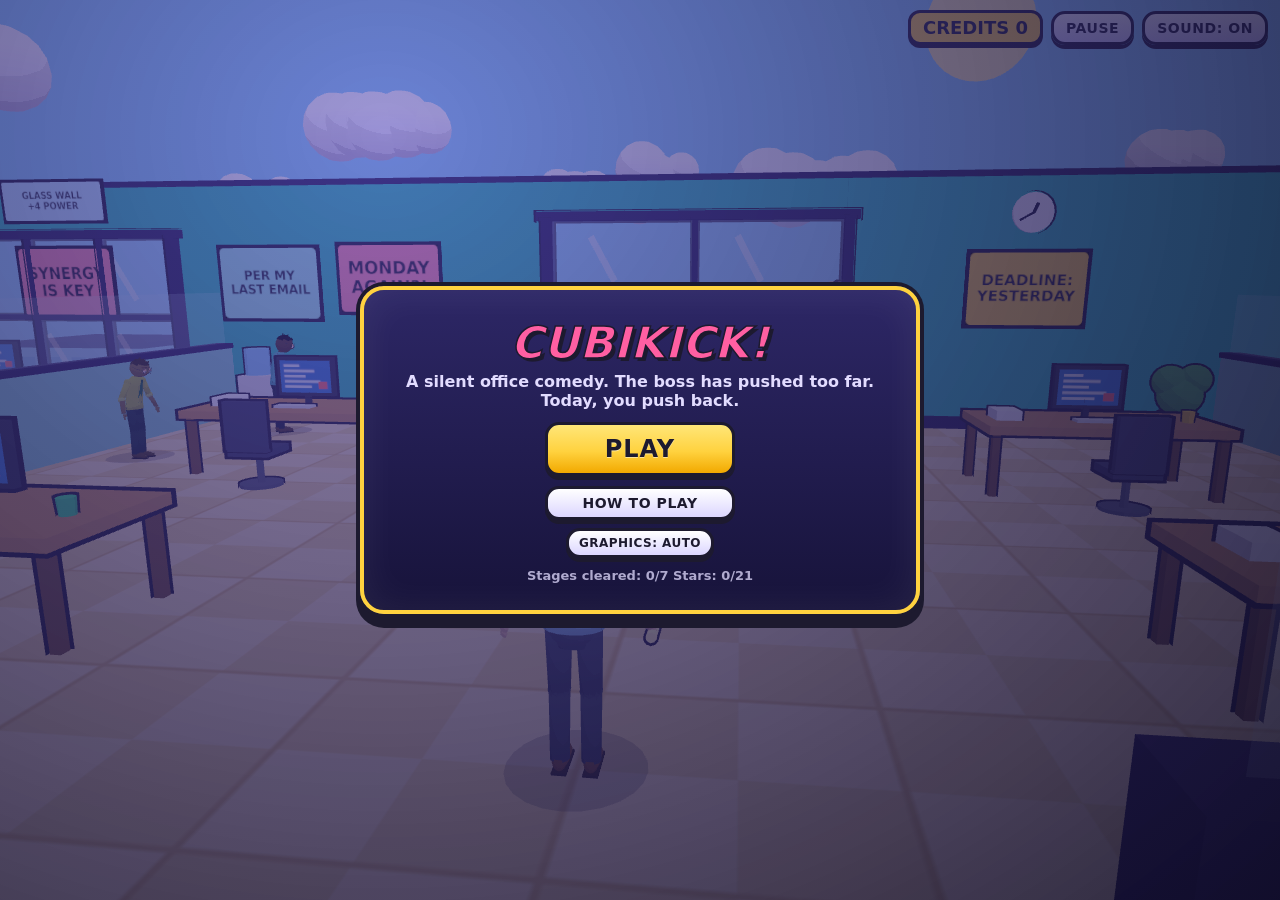
==== docs/update-test/index.html @ fe6d7f54 "Add update-test build (CubiKick Crew Rescue test) Co-Authored-By: Claude Sonnet 5.5 <noreply@anthrop" ====
<!doctype html>
<html lang="en">
  <head>
    <meta charset="UTF-8" />
    <meta
      name="viewport"
      content="width=device-width, initial-scale=1, maximum-scale=1, user-scalable=no, viewport-fit=cover"
    />
    <meta name="theme-color" content="#1d1a2f" />
    <meta name="mobile-web-app-capable" content="yes" />
    <meta name="apple-mobile-web-app-capable" content="yes" />
    <meta name="description" content="Cubikick! A silent cartoon office comedy: send the boss flying." />
    <title>Cubikick!</title>
    <link rel="icon" href="data:," />
    <!-- CrazyGames SDK v3. "defer" runs it before the game's own script (also deferred, and later in the page) without
         blocking the first paint. Harmless anywhere else: the game checks for it and carries on without it. -->
    <script defer src="https://sdk.crazygames.com/crazygames-sdk-v3.js"></script>
    <style>html,body{background:#1d1a2f;height:100%;margin:0}#boot{z-index:50;color:#fffaf0;background:radial-gradient(circle at 50% 35%,#3a2f6e 0%,#1d1a2f 70%);flex-direction:column;justify-content:center;align-items:center;gap:14px;font-family:Trebuchet MS,Segoe UI,system-ui,sans-serif;transition:opacity .5s;display:flex;position:fixed;inset:0}#boot.done{opacity:0;pointer-events:none}.boot-logo{letter-spacing:.02em;color:#ff5fa2;-webkit-text-stroke:2px #1d1a2f;text-shadow:4px 4px #0e0c1a;font-size:clamp(32px,9vw,72px);font-weight:900}.boot-mug{background:#fffaf0;border:4px solid #0e0c1a;border-radius:6px 6px 20px 20px;width:54px;height:46px;animation:.7s ease-in-out infinite alternate boot-bob;position:relative}.boot-mug:after{content:"";border:4px solid #0e0c1a;border-left:0;border-radius:0 12px 12px 0;width:14px;height:18px;position:absolute;top:6px;right:-20px}.boot-mug:before{content:"";opacity:.8;background:#fffaf0;border-radius:8px;width:8px;height:14px;animation:1.2s ease-in infinite boot-steam;position:absolute;top:-22px;left:14px}@keyframes boot-bob{to{transform:translateY(-8px)rotate(-4deg)}}@keyframes boot-steam{0%{opacity:.9;transform:translateY(6px)}to{opacity:0;transform:translateY(-12px)}}.boot-bar{background:#0e0c1a;border:4px solid #fffaf0;border-radius:999px;width:min(340px,72vw);height:20px;overflow:hidden}.boot-fill{background:#ffd23f;width:4%;height:100%;transition:width .25s}.boot-pct{opacity:.9;font-size:14px;font-weight:800}.boot-tip{text-align:center;opacity:.85;max-width:min(420px,82vw);min-height:2.6em;font-size:15px;font-weight:700}</style>
    <script type="module" crossorigin src="./assets/index-Bj3a_7X_.js"></script>
    <link rel="stylesheet" crossorigin href="./assets/index-D2kPZKJe.css">
  </head>
  <body>
    <div id="boot">
      <div class="boot-logo">CUBIKICK!</div>
      <div class="boot-mug"></div>
      <div class="boot-bar"><div class="boot-fill"></div></div>
      <div class="boot-pct">Loading... 0%</div>
      <div class="boot-tip"></div>
    </div>
    <div id="app"></div>
    <script>
      (function () {
        var boot = document.getElementById('boot');
        var fill = boot.querySelector('.boot-fill');
        var pct = boot.querySelector('.boot-pct');
        var tip = boot.querySelector('.boot-tip');
        var tips = [
          'Tip: Jump over the red circle to dodge the Deadline Stamp.',
          'Tip: Slap in mid-air for a bonus.',
          'Tip: Coffee mugs restore your Morale.',
          'Tip: The paper planes fly low. Jump!',
          'Tip: Hit the dizzy boss before he recovers!',
          'Tip: Interrupt the boss mid-attack with a good slap.',
        ];
        var i = Math.floor(Math.random() * tips.length);
        tip.textContent = tips[i];
        var timer = setInterval(function () {
          i = (i + 1) % tips.length;
          tip.textContent = tips[i];
        }, 2600);
        var shown = 0;
        window.__boot = {
          progress: function (p) {
            shown = Math.max(shown, Math.min(1, p));
            var v = Math.round(4 + shown * 96);
            fill.style.width = v + '%';
            pct.textContent = 'Loading... ' + v + '%';
          },
          finish: function () {
            clearInterval(timer);
            fill.style.width = '100%';
            pct.textContent = 'Ready!';
            boot.classList.add('done');
            setTimeout(function () {
              if (boot.parentNode) boot.parentNode.removeChild(boot);
            }, 700);
          },
        };
      })();
    </script>
  </body>
</html>
---- docs/update-test/assets/index-D2kPZKJe.css ----
:root{--ink:#1d1a2f;--paper:#fffaf0;--accent:#ffd23f;--pink:#ff5fa2;--blue:#7aa7ff;--gutter-top:max(10px, env(safe-area-inset-top));--gutter-right:max(12px, env(safe-area-inset-right));--gutter-left:max(12px, env(safe-area-inset-left));--gutter-bottom:max(12px, env(safe-area-inset-bottom));color:var(--ink);font-family:Trebuchet MS,Segoe UI,system-ui,sans-serif}*{box-sizing:border-box}html,body{background:var(--ink);touch-action:none;overscroll-behavior:none;-webkit-user-select:none;user-select:none;-webkit-tap-highlight-color:transparent;-webkit-touch-callout:none;height:100%;margin:0;overflow:hidden}#app{position:fixed;inset:0}canvas{width:100%;height:100%;display:block}.hud{pointer-events:none;position:absolute;inset:0}.meters{top:var(--gutter-top);left:var(--gutter-left);flex-direction:column;gap:6px;width:min(280px,36vw);display:flex;position:absolute}.meter-label{letter-spacing:.04em;color:#fff;text-shadow:0 2px 0 var(--ink), 2px 0 0 var(--ink), -2px 0 0 var(--ink), 0 -2px 0 var(--ink);justify-content:space-between;font-size:clamp(10px,1.6vw,14px);font-weight:900;display:flex}.bar{border:3px solid var(--ink);background:#1d1a2f8c;border-radius:999px;height:clamp(10px,2.2vh,16px);overflow:hidden}.fill{border-radius:999px;width:100%;height:100%;transition:width .2s,background-color .2s}.fill.composure,.fill.morale{background:#3ddc84}.meter-morale.low .bar{animation:.5s ease-in-out infinite alternate pulse-low}@keyframes pulse-low{to{box-shadow:0 0 0 3px #ff5a5a}}.mode-row{flex-wrap:wrap;justify-content:center;align-items:center;gap:8px;margin:8px 0 12px;display:flex}.mode-label{letter-spacing:1px;font-size:13px;font-weight:900}.mode{padding:8px 14px;font-size:14px}.mode.selected{background:var(--accent)}.mode:disabled{opacity:.55}.intern-offer{margin:6px 0}.fill.power{background:var(--blue)}.meter-power.ready .fill.power{background:var(--pink);animation:.6s infinite alternate pulse}.top-right{top:var(--gutter-top);right:var(--gutter-right);pointer-events:auto;flex-wrap:wrap;justify-content:flex-end;align-items:center;gap:8px;display:flex;position:absolute}.credits{background:var(--accent);border:3px solid var(--ink);box-shadow:0 3px 0 var(--ink);pointer-events:none;border-radius:12px;padding:4px 12px;font-size:clamp(12px,2vw,18px);font-weight:900}.credits.bump{animation:.3s bump}.btn{font:inherit;color:var(--ink);border:3px solid var(--ink);box-shadow:0 3px 0 var(--ink);cursor:pointer;touch-action:manipulation;background:#fff;border-radius:12px;padding:6px 12px;font-size:clamp(11px,1.5vw,14px);font-weight:900}.btn:active{box-shadow:0 1px 0 var(--ink);transform:translateY(2px)}.btn.big{background:var(--accent);padding:10px 32px;font-size:clamp(16px,3vw,24px)}.prompt,.toast{text-align:center;border:3px solid var(--ink);max-width:min(640px,80vw);box-shadow:0 3px 0 var(--ink);border-radius:14px;padding:6px 14px;font-size:clamp(12px,2vw,17px);font-weight:800;position:absolute;left:50%;transform:translate(-50%)}.prompt{bottom:var(--gutter-bottom);background:#fffaf0f0}.toast{bottom:calc(var(--gutter-bottom) + clamp(48px, 12vh, 64px));background:var(--ink);color:#fff}body.touch-mode .prompt,body.touch-mode .toast{max-width:min(400px,42vw);padding:5px 10px;font-size:clamp(11px,1.8vw,15px)}.prompt:empty,.toast:empty{display:none}.overlay{pointer-events:auto;background:#1d1a2f80;justify-content:center;align-items:center;padding:16px;display:flex;position:absolute;inset:0}.overlay.hidden{display:none}.card{text-align:center;background:var(--paper);border:4px solid var(--ink);width:100%;max-width:560px;max-height:100%;box-shadow:0 6px 0 var(--ink);border-radius:22px;padding:clamp(12px,3vh,28px) clamp(16px,4vw,40px);overflow:auto}.card h1{letter-spacing:.02em;color:var(--pink);-webkit-text-stroke:1.5px var(--ink);text-shadow:3px 3px 0 var(--ink);margin:0;font-size:clamp(28px,6vw,56px)}.tagline{margin:4px 0 12px;font-size:clamp(12px,2vw,16px);font-weight:700}.goal{margin:0 0 14px;font-size:clamp(12px,1.8vw,15px)}.controls{text-align:left;grid-template-columns:auto 1fr;align-items:center;gap:6px 12px;max-width:400px;margin:0 auto 12px;font-size:clamp(12px,1.8vw,15px);display:grid}kbd{font:inherit;border:2px solid var(--ink);box-shadow:0 2px 0 var(--ink);background:#fff;border-radius:6px;padding:1px 6px;font-size:.85em;font-weight:900;display:inline-block}.touch-only,body.touch-mode .desktop-only{display:none}body.touch-mode .touch-only{display:grid}.stats{grid-template-columns:repeat(2,1fr);gap:8px;margin:10px 0;display:grid}.stat{border:3px solid var(--ink);background:#fff;border-radius:12px;padding:6px;font-size:clamp(11px,1.6vw,14px)}.stat b{font-size:clamp(18px,3.4vw,28px);display:block}.roll{color:#4a4560;margin:6px 0 14px;font-size:clamp(11px,1.6vw,13px);line-height:1.5}.roll h2{letter-spacing:.14em;color:var(--ink);margin:0 0 4px;font-size:14px}.touch{pointer-events:none;display:none;position:absolute;inset:0}body.touch-mode .touch{display:block}.joy-zone{pointer-events:auto;touch-action:none;width:45%;height:70%;position:absolute;bottom:0;left:0}.joy-base{left:calc(var(--gutter-left) + 80px);background:#fff3;border:3px solid #1d1a2f80;border-radius:50%;width:120px;height:120px;margin:-60px 0 0 -60px;position:absolute;top:62%}.joy-base.active{background:#ffffff52}.joy-knob{border:3px solid var(--ink);width:56px;height:56px;box-shadow:0 3px 0 var(--ink);background:#fff;border-radius:50%;margin:-28px 0 0 -28px;position:absolute;top:50%;left:50%}.touch-buttons{right:var(--gutter-right);bottom:var(--gutter-bottom);pointer-events:auto;align-items:flex-end;gap:14px;display:flex;position:absolute}.tbtn{border:4px solid var(--ink);background:var(--accent);width:96px;height:96px;color:var(--ink);font:inherit;box-shadow:0 5px 0 var(--ink);touch-action:none;border-radius:50%;font-size:18px;font-weight:900}.tbtn-jump{background:#7fe9c8}.tbtn-super{background:#b8c7e8;width:78px;height:78px;margin-bottom:50px;font-size:14px}.tbtn-super.ready{background:var(--pink);color:#fff;animation:.6s infinite alternate pulse}.tbtn.pressed{box-shadow:0 2px 0 var(--ink);transform:translateY(3px)scale(.96)}@media (max-height:420px){.tbtn{width:78px;height:78px;font-size:16px}.tbtn-super{width:64px;height:64px;margin-bottom:40px;font-size:12px}.joy-base{width:100px;height:100px;margin:-50px 0 0 -50px}}.rotate{z-index:50;text-align:center;color:#fff;background:var(--ink);flex-direction:column;justify-content:center;align-items:center;gap:12px;padding:24px;font-size:22px;font-weight:900;display:none;position:fixed;inset:0}.rotate-icon{color:var(--accent);font-size:64px;animation:2s ease-in-out infinite spin}@media (orientation:portrait) and (pointer:coarse){.rotate{display:flex}}@keyframes pulse{0%{filter:brightness()}to{filter:brightness(1.25)}}@keyframes bump{0%{transform:scale(1)}40%{transform:scale(1.25)}to{transform:scale(1)}}@keyframes spin{0%,20%{transform:rotate(0)}60%,to{transform:rotate(90deg)}}.hidden{display:none!important}.menu-buttons{flex-direction:column;align-items:center;gap:10px;margin:12px 0 4px;display:flex}.menu-buttons .btn{min-width:190px}.card h1.small{font-size:clamp(24px,5vw,40px)}.card-wide{max-width:760px}.howto{margin-top:8px}.home-progress{opacity:.75;margin:10px 0 0;font-size:13px;font-weight:800}.stage-badge{background:var(--ink);color:var(--accent);border:3px solid var(--ink);letter-spacing:1px;border-radius:12px;align-self:center;padding:3px 10px;font-size:clamp(11px,1.8vw,15px);font-weight:900}.stage-badge:empty{display:none}.stage-grid{grid-template-columns:repeat(auto-fit,minmax(150px,1fr));gap:10px;margin:8px 0 14px;display:grid}.stage-card{font:inherit;color:var(--ink);border:3px solid var(--ink);box-shadow:0 4px 0 var(--ink);cursor:pointer;background:#fff;border-radius:16px;flex-direction:column;align-items:center;gap:4px;padding:12px 8px;transition:transform .1s;display:flex}.stage-card:hover:not(:disabled){background:var(--accent);transform:translateY(-2px)}.stage-card:active:not(:disabled){box-shadow:0 2px 0 var(--ink);transform:translateY(2px)}.stage-card.locked{opacity:.55;cursor:not-allowed;background:#d9d6e3}.stage-day{letter-spacing:1px;color:var(--pink);font-size:13px;font-weight:900}.stage-title{align-items:center;min-height:2.4em;font-size:15px;font-weight:800;display:flex}.stage-stars,.end-stars{letter-spacing:3px;color:#ffb400;text-shadow:1px 1px 0 var(--ink);font-size:22px}.end-stars{margin:4px 0 8px;font-size:40px}.ui.menu-open .meters{visibility:hidden}.journey{top:var(--gutter-top);text-align:center;color:#fff;letter-spacing:1px;width:min(360px,46vw);text-shadow:2px 2px 0 var(--ink);font-weight:900;position:absolute;left:50%;transform:translate(-50%)}.journey .fill{background:linear-gradient(90deg,#7fe9c8,#ffd23f)}.timing{left:50%;bottom:calc(var(--gutter-bottom) + clamp(44px, 11vh, 70px));text-align:center;color:#fff;width:min(420px,60vw);text-shadow:2px 2px 0 var(--ink);font-size:clamp(11px,1.8vw,15px);font-weight:900;position:absolute;transform:translate(-50%)}.timing-track{border:3px solid var(--ink);background:linear-gradient(90deg,#ff5a5a,#ffd23f 30% 70%,#ff5a5a);border-radius:999px;height:22px;margin-top:4px;position:relative;overflow:hidden}.timing-zone{width:12%;box-shadow:inset 0 0 0 2px var(--ink);background:#3ddc84;position:absolute;top:0;bottom:0;left:44%}.timing-marker{border:2px solid var(--ink);background:#fff;border-radius:3px;width:6px;margin-left:-3px;position:absolute;top:-2px;bottom:-2px}.breakdown{columns:2;text-align:left;column-gap:14px;max-width:320px;margin:6px auto 10px;padding:0;font-size:13px;font-weight:700;list-style:none}.end-power{margin:0;font-weight:900}.ui.flying .meters,.ui.flying .stage-badge{visibility:hidden}.journey{top:calc(var(--gutter-top) + 52px)}.stage-tier{letter-spacing:1px;border:2px solid var(--ink);color:var(--ink);border-radius:999px;padding:1px 8px;font-size:11px;font-weight:900}.stage-tier:empty{display:none}.tier-easy{background:#7dff9b}.tier-normal{background:#ffd23f}.tier-hard{background:#ff9f43}.tier-expert{color:#fff;background:#ff5a5a}.stage-target{opacity:.8;font-size:12px;font-weight:700}.mode-hint{min-height:1.3em;margin:0 0 6px;font-size:13px;font-weight:700}.skill-grid{grid-template-columns:repeat(auto-fit,minmax(190px,1fr));gap:12px;margin:14px 0;display:grid}.skill-card{text-align:left;font:inherit;color:var(--ink);border:4px solid var(--ink);box-shadow:0 5px 0 var(--ink);cursor:pointer;background:#fff;border-radius:14px;flex-direction:column;gap:6px;padding:12px;display:flex}.skill-card:hover:not(:disabled){transform:translateY(-2px)}.skill-card.owned{cursor:default;background:#c9f5df}.skill-name{font-size:18px;font-weight:900}.skill-blurb,.skill-how{font-size:13px}.skill-how{opacity:.7}.skill-price{color:var(--pink);margin-top:auto;font-weight:900}.tbtn-small{background:#ffd23f;width:64px;height:64px;margin-bottom:50px;font-size:12px}@media (max-height:420px){.tbtn-small{width:54px;height:54px;margin-bottom:40px;font-size:11px}}.skill-bar{pointer-events:none;flex-wrap:wrap;gap:6px;max-width:40%;display:flex;position:absolute;bottom:16px;left:16px}.skill-chip{color:var(--ink);border:3px solid var(--ink);background:#7fe9c8;border-radius:999px;padding:4px 10px;font-size:12px;font-weight:900}.skill-chip.wait{opacity:.7;background:#d8d8d8}body.touch-mode .skill-bar,.menu-open .skill-bar{display:none}.tutorial{text-align:center;border:4px solid var(--ink);max-width:min(520px,62vw);box-shadow:0 5px 0 var(--ink);pointer-events:auto;background:#fffdf3;border-radius:16px;flex-direction:column;align-items:center;gap:6px;padding:10px 16px;display:flex;position:absolute;top:72px;left:50%;transform:translate(-50%)}.tut-step{letter-spacing:.08em;color:var(--pink);font-size:11px;font-weight:900}.tut-text{color:var(--ink);font-size:16px;font-weight:800}.tut-skip{padding:3px 12px;font-size:11px}@media (max-height:420px){.tutorial{padding:6px 12px;top:58px}.tut-text{font-size:13px}}.touch-buttons{flex-wrap:wrap;justify-content:flex-end;gap:10px 12px;width:330px}.touch-buttons .tbtn-small,.touch-buttons .tbtn-super{order:-1;width:66px;height:66px;margin-bottom:0;font-size:12px}@media (max-height:420px){.touch-buttons{gap:8px 10px;width:290px}.touch-buttons .tbtn-small,.touch-buttons .tbtn-super{width:56px;height:56px;font-size:11px}.tutorial{text-align:left;align-items:flex-start;max-width:40vw;padding:6px 10px;top:100px;left:10px;transform:none}.tut-text{font-size:12px}.overlay{padding:6px}.card{border-radius:16px;padding:8px 14px}.card h1,.card h1.small{-webkit-text-stroke:1px var(--ink);text-shadow:2px 2px 0 var(--ink);font-size:24px}.tagline{margin:2px 0 6px;font-size:12px}.card-wide{max-width:96vw}.mode-row{gap:6px}.mode-hint{min-height:0;margin:0 0 4px;font-size:11px}.stage-grid{grid-template-columns:repeat(7,1fr);gap:6px;margin:4px 0 8px}.stage-card{border-radius:12px;gap:2px;padding:6px 2px}.stage-day{letter-spacing:0;font-size:9px}.stage-title{min-height:2.4em;font-size:10px;line-height:1.1}.stage-target{font-size:9px}.stage-tier{padding:1px 5px;font-size:8px}.stage-stars{letter-spacing:1px;font-size:13px}.skill-grid{grid-template-columns:repeat(4,1fr);gap:6px;margin:6px 0}.skill-card{border-radius:10px;gap:3px;padding:6px}.skill-name{font-size:12px}.skill-blurb,.skill-how{font-size:9px}.skill-price{font-size:10px}.card .menu-buttons{flex-flow:wrap;justify-content:center;gap:8px}.menu-buttons .btn{min-width:0}.stats{gap:4px}}body:has(.ui.menu-open) .touch{display:none}@media (max-height:420px){.split{grid-template-columns:1fr 1fr;align-items:center;column-gap:14px;display:grid}.overlay-end .card,.overlay-lose .card{max-width:94vw}.breakdown{columns:1;margin:0 0 6px;font-size:11px;line-height:1.25}.stats{grid-template-columns:1fr 1fr;gap:4px;display:grid}.stat{padding:3px 6px;font-size:11px}.end-stars{font-size:18px}.roll{font-size:10px}}.intro{text-align:center;background:var(--ink);color:#fff;pointer-events:none;border:3px solid #fff;border-radius:14px;width:max-content;min-width:0;max-width:min(600px,84vw,100vw - 370px);padding:6px 16px 8px;animation:.35s ease-out intro-in;position:absolute;top:max(12%,78px);left:50%;transform:translate(-50%);box-shadow:0 4px #00000059}.intro.leaving{opacity:0;transition:opacity .5s}.intro-day{vertical-align:middle;letter-spacing:.12em;color:var(--ink);background:var(--accent);border-radius:999px;margin-right:8px;padding:1px 8px;font-size:10px;font-weight:900;display:inline-block}.intro-name{vertical-align:middle;color:var(--pink);-webkit-text-stroke:.5px #fff;font-size:clamp(14px,2.6vw,22px);font-weight:900;line-height:1.15;display:inline-block}.intro-tip{margin-top:3px;font-size:clamp(11px,1.4vw,13px);font-weight:700;line-height:1.25}.intro:not(.hidden)~.tutorial,.intro:not(.hidden)~.room-tag{visibility:hidden}@keyframes intro-in{0%{opacity:0;transform:translate(-50%)translateY(-18px)scale(.85)}to{opacity:1;transform:translate(-50%)translateY(0)scale(1)}}.stage-boss{opacity:.8;font-size:11px;font-weight:800}@media (max-height:420px){.intro{padding:3px 10px 4px;top:78px}.intro-name{font-size:15px}.intro-tip{margin-top:1px;font-size:10px}.stage-boss{font-size:8px}}.hero-row{flex-wrap:wrap;justify-content:center;align-items:center;gap:8px;margin:0 0 8px;display:flex}.hero-btn{flex-direction:column;align-items:center;gap:1px;min-width:150px;padding:6px 14px;display:flex}.hero-btn small{opacity:.75;max-width:170px;font-size:10px;font-weight:700}.hero-btn.selected{background:var(--accent)}.hero-btn.locked{opacity:.55}@media (max-height:420px){.hero-row{gap:5px;margin:0 0 4px}.hero-btn{min-width:0;padding:3px 8px}.hero-btn small{max-width:130px;font-size:8px}}.skill-chip{border-left-width:9px;border-left-color:var(--skill,#7fe9c8)}.skill-chip.equipped{transform-origin:0 100%;background:#fff6c2;transform:scale(1.1)}.skill-chip.wait{background:#d8d8d8}.tbtn-skill.empty{opacity:.55}.tbtn-skill.cooling{background:#d8d8d8}.tbtn-skill{padding:0 2px;font-size:10px;line-height:1.05}.minimap{border:3px solid var(--ink);width:168px;height:108px;box-shadow:0 3px 0 var(--ink);pointer-events:none;border-radius:10px;position:absolute;top:64px;right:16px}.room-tag{letter-spacing:.12em;color:#fff;opacity:0;pointer-events:none;background:#1d1a2fcc;border-radius:999px;padding:3px 14px;font-size:13px;font-weight:900;position:absolute;top:12%;left:50%;transform:translate(-50%)}.room-tag.show{animation:2.4s ease-out room-tag}@keyframes room-tag{0%{opacity:0;transform:translate(-50%)translateY(-8px)}12%,70%{opacity:1;transform:translate(-50%)translateY(0)}to{opacity:0}}.flying .minimap,.menu-open .minimap{display:none}@media (max-height:420px){.minimap{width:112px;height:72px;top:52px;right:8px}.room-tag{font-size:10px;top:96px}}.tbtn-skill{white-space:pre-line}.wallet-bar{background:var(--accent);border:3px solid var(--ink);box-shadow:0 3px 0 var(--ink);border-radius:14px;flex-wrap:wrap;justify-content:center;align-items:baseline;gap:8px;width:-moz-fit-content;width:fit-content;max-width:100%;margin:6px auto 10px;padding:6px 16px;font-weight:900;display:flex}.wallet-bar b{font-size:clamp(22px,4vw,32px);line-height:1}.wallet-label{letter-spacing:.08em;font-size:clamp(11px,1.6vw,14px)}.wallet-unit{font-size:clamp(11px,1.6vw,14px)}.wallet-sep{background:var(--ink);opacity:.35;border-radius:2px;align-self:stretch;width:3px}.shop-sub{letter-spacing:.06em;text-align:left;margin:10px 0 6px;font-size:clamp(13px,2vw,17px)}.shop-sub .train-hero{opacity:.7;font-size:.8em}.train-hint{margin:0 0 8px}.train-grid{grid-template-columns:repeat(2,minmax(0,1fr));gap:8px;margin-bottom:6px;display:grid}.train-row{font:inherit;text-align:left;color:var(--ink);border:3px solid var(--ink);box-shadow:0 3px 0 var(--ink);cursor:pointer;background:#fff;border-radius:12px;grid-template-columns:1fr auto;grid-template-areas:"name pips""blurb blurb""price price";gap:2px 8px;padding:8px 10px;display:grid}.train-row.owned{cursor:default;background:#d9f7e5}.train-name{grid-area:name;font-weight:900}.train-pips{letter-spacing:2px;color:#d98a00;grid-area:pips}.train-blurb{grid-area:blurb;font-size:.82em}.train-price{grid-area:price;font-size:.9em;font-weight:900}@media (max-width:700px){.train-grid{grid-template-columns:1fr}}.hero-grid{grid-template-columns:repeat(2,minmax(0,1fr));gap:8px;margin-bottom:6px;display:grid}.hero-card{font:inherit;text-align:left;color:var(--ink);border:3px solid var(--ink);border-left:12px solid var(--hero,#ccc);box-shadow:0 3px 0 var(--ink);cursor:pointer;background:#fff;border-radius:12px;flex-direction:column;gap:3px;padding:8px 10px;display:flex}.hero-card:hover:not(:disabled){background:#fff7d1;transform:translateY(-1px)}.hero-card.poor{opacity:.65}.hero-card.locked{opacity:.5;cursor:default}.hero-card.picked{cursor:default;background:#d9f7e5}.hero-name{font-weight:900}.hero-power{font-size:.82em}.hero-stats{letter-spacing:1px;color:#6a5a1a;font-size:.75em}.hero-status{font-size:.85em;font-weight:900}@media (max-width:700px){.hero-grid{grid-template-columns:1fr}}:root{--night:#2d2766;--night-deep:#17133a;--gold:#ffd23f;--gold-deep:#f2a900;--cyan:#5fe3ff;--display:"Arial Black", "Impact", "Trebuchet MS", system-ui, sans-serif}.overlay{background:radial-gradient(at 30% 15%,#4e42b48c,#0e0b26e0)}.card{color:#fff;background:linear-gradient(180deg, var(--night), var(--night-deep));border:4px solid var(--gold);box-shadow:0 0 0 4px var(--ink), 0 10px 0 4px var(--ink), inset 0 0 40px #ffffff12;border-radius:24px}.card h1{font-family:var(--display);letter-spacing:.03em;font-style:italic}.tagline,.mode-hint,.home-progress,.goal,.howto,.controls{color:#e2dcff}.roll,.intern-offer,.breakdown{color:#cfc8ff}kbd,.stat{color:var(--ink)}.stat.highlight{background:linear-gradient(180deg, #ffe272, var(--gold))}.mode-label{color:var(--gold)}.btn{font-family:var(--display);letter-spacing:.04em;text-transform:uppercase;box-shadow:0 4px 0 var(--ink);background:linear-gradient(#fff,#dcd6ff);border-radius:14px;transition:transform 80ms,filter .12s}.btn:hover:not(:disabled){filter:brightness(1.08);transform:translateY(-1px)}.btn:active:not(:disabled){box-shadow:0 1px 0 var(--ink);transform:translateY(3px)}.btn.big{background:linear-gradient(180deg, #ffe678, var(--gold) 55%, var(--gold-deep));text-shadow:0 1px #ffffff80}.btn.mode.selected,.hero-btn.selected{background:linear-gradient(180deg, #ffe678, var(--gold))}.stage-card{background:linear-gradient(#fff,#e9e4ff)}.overlay-shop{background:linear-gradient(90deg,#0a081e00 0%,#0a081e1a 30%,#0e0b28e6 62%);justify-content:flex-end;align-items:stretch;padding:10px}.shop{color:#fff;text-align:center;background:linear-gradient(180deg, var(--night), var(--night-deep));border:4px solid var(--gold);width:min(560px,100%);max-height:100%;box-shadow:0 0 0 4px var(--ink), 0 8px 0 4px var(--ink), inset 0 0 40px #ffffff12;border-radius:24px;flex-direction:column;gap:8px;padding:12px 14px 14px;display:flex}.shop-head{flex-wrap:wrap;justify-content:space-between;align-items:center;gap:10px;display:flex}.shop-title{font-family:var(--display);color:var(--pink);-webkit-text-stroke:1.5px var(--ink);text-shadow:3px 3px 0 var(--ink);margin:0;font-size:clamp(26px,5vw,40px);font-style:italic}.shop .wallet-bar{margin:0}.shop-tabs{gap:6px;display:flex}.shop-tab{font:inherit;font-family:var(--display);letter-spacing:.05em;color:#fff;cursor:pointer;touch-action:manipulation;background:#ffffff1a;border:3px solid #ffffff40;border-bottom-width:5px;border-radius:14px 14px 6px 6px;flex:1;padding:7px 4px;font-size:clamp(11px,1.7vw,14px)}.shop-tab.active{color:var(--ink);background:linear-gradient(180deg, #ffe678, var(--gold));border-color:var(--ink);transform:translateY(-2px)}.shop-note{opacity:0;min-height:0;max-height:0;color:var(--ink);background:var(--cyan);border:3px solid var(--ink);border-radius:12px;padding:0 10px;font-size:clamp(12px,1.8vw,15px);font-weight:900;transition:max-height .15s,opacity .15s,padding .15s;overflow:hidden}.shop-note.on{opacity:1;max-height:60px;padding:5px 10px}.shop-panel{flex:1;min-height:0;padding:2px;overflow:auto}.shop-panel.hidden{display:none}.train-hint{color:#cfc8ff;letter-spacing:.04em;margin:0 0 8px;font-size:clamp(11px,1.6vw,13px);font-weight:800}.train-hero{color:var(--gold)}.hero-pager{grid-template-columns:38px 1fr 38px;align-items:center;gap:8px;display:grid}.pager{font:inherit;color:var(--ink);background:linear-gradient(180deg, #ffe678, var(--gold));border:3px solid var(--ink);width:38px;height:56px;box-shadow:0 4px 0 var(--ink);cursor:pointer;touch-action:manipulation;border-radius:12px;font-size:18px}.pager:active{box-shadow:0 1px 0 var(--ink);transform:translateY(3px)}.hero-big{text-align:left;border:3px solid #ffffff47;border-left:14px solid var(--hero,#ccc);background:linear-gradient(135deg,#ffffff24,#ffffff0a);border-radius:16px;flex-direction:column;gap:6px;padding:12px 14px;display:flex}.hero-big-name{font-family:var(--display);color:#fff;-webkit-text-stroke:1px var(--ink);text-shadow:3px 3px 0 var(--ink);font-size:clamp(26px,5.2vw,42px);font-style:italic;line-height:1}.hero-big-title{letter-spacing:.1em;color:var(--gold);font-size:clamp(11px,1.8vw,14px);font-weight:900}.hero-big-power{color:#f1edff;font-size:clamp(12px,1.9vw,15px);line-height:1.3}.hero-big-power b{color:var(--cyan);letter-spacing:.08em}.hero-bars{gap:4px;display:grid}.hero-bar{letter-spacing:.06em;color:#cfc8ff;grid-template-columns:62px 1fr;align-items:center;gap:8px;font-size:clamp(10px,1.5vw,12px);font-weight:900;display:grid}.segs{gap:4px;display:flex}.segs i{border:2px solid var(--ink);background:#00000059;border-radius:4px;flex:1;max-width:34px;height:12px;transform:skew(-18deg)}.segs i.on{background:linear-gradient(180deg, #fff3a0, var(--gold) 50%, var(--gold-deep));box-shadow:0 0 8px #ffd23fb3}.segs.wide i{max-width:none}.hero-action{font:inherit;font-family:var(--display);letter-spacing:.04em;text-transform:uppercase;color:var(--ink);background:linear-gradient(180deg, #ffe678, var(--gold) 55%, var(--gold-deep));border:3px solid var(--ink);box-shadow:0 5px 0 var(--ink);cursor:pointer;touch-action:manipulation;border-radius:14px;margin-top:4px;padding:10px 12px;font-size:clamp(14px,2.4vw,19px)}.hero-action.own{background:linear-gradient(180deg, #a9f0ff, var(--cyan) 55%, #1fb6d8)}.hero-action.picked{cursor:default;background:linear-gradient(#b6f5c8,#3ddc84 60%,#22a85f)}.hero-action.locked{cursor:default;background:linear-gradient(#bdb8d6,#8f89ad)}.hero-action.buy:not(.poor){animation:1.1s ease-in-out infinite alternate glow}.hero-action.poor{filter:grayscale(.7)brightness(.9)}.hero-action:active:not(:disabled){box-shadow:0 2px 0 var(--ink);transform:translateY(3px)}@keyframes glow{to{box-shadow:0 5px 0 var(--ink), 0 0 18px 3px #ffd23fbf}}.hero-dots{justify-content:center;gap:9px;margin-top:10px;display:flex}.hero-dot{background:var(--hero,#ccc);border:3px solid var(--ink);opacity:.4;cursor:pointer;border-radius:50%;width:15px;height:15px;padding:0}.hero-dot.owned{opacity:1}.hero-dot.current{opacity:1;transform:scale(1.35);box-shadow:0 0 0 2px #fff}.train-grid{grid-template-columns:repeat(2,minmax(0,1fr));gap:10px;display:grid}.train-row{text-align:left;color:#fff;box-shadow:0 4px 0 var(--ink);font:inherit;cursor:pointer;touch-action:manipulation;background:linear-gradient(135deg,#ffffff24,#ffffff0a);border:3px solid #ffffff47;border-radius:16px;grid-template-columns:auto 1fr;grid-template-areas:"icon name""blurb blurb""segs segs""price price";align-items:center;gap:4px 10px;padding:10px 12px;display:grid;position:relative}.train-row:hover:not(:disabled){background:linear-gradient(135deg,#ffe2724d,#ffffff0f);transform:translateY(-1px)}.train-row:active:not(:disabled){box-shadow:0 1px 0 var(--ink);transform:translateY(3px)}.train-row.poor{opacity:.7}.train-row.owned{cursor:default;border-color:#3ddc84}.train-icon{background:radial-gradient(circle at 35% 30%, #fff3a0, var(--gold) 60%, var(--gold-deep));border:3px solid var(--ink);border-radius:50%;grid-area:icon;place-items:center;width:42px;height:42px;font-size:22px;display:grid}.train-name{font-family:var(--display);letter-spacing:.03em;grid-area:name;font-size:clamp(13px,2vw,17px)}.train-blurb{color:#dcd6ff;grid-area:blurb;font-size:clamp(11px,1.6vw,13px)}.train-row .segs{grid-area:segs}.train-price,.skill-price{font-family:var(--display);color:var(--ink);background:linear-gradient(180deg, #ffe678, var(--gold));border:3px solid var(--ink);border-radius:999px;grid-area:price;justify-self:start;padding:2px 12px 2px 10px;font-size:clamp(12px,1.8vw,15px)}.train-price:before,.skill-price:not(.free):before{content:"●";color:var(--gold-deep);text-shadow:0 0 0 var(--ink)}.train-row.owned .train-price{background:#3ddc84}.skill-grid{grid-template-columns:repeat(2,minmax(0,1fr));gap:10px;display:grid}.skill-card{text-align:left;color:#fff;box-shadow:0 4px 0 var(--ink);font:inherit;cursor:pointer;touch-action:manipulation;background:linear-gradient(135deg,#ffffff24,#ffffff0a);border:3px solid #ffffff47;border-radius:16px;grid-template-columns:auto 1fr;grid-template-areas:"badge name""how how""price price";align-items:center;gap:6px 10px;padding:10px 12px;display:grid}.skill-card:hover:not(:disabled){background:linear-gradient(135deg,#ffe2724d,#ffffff0f);transform:translateY(-1px)}.skill-card:active:not(:disabled){box-shadow:0 1px 0 var(--ink);transform:translateY(3px)}.skill-card.poor{opacity:.7}.skill-card.owned{cursor:default;border-color:#3ddc84}.skill-badge{width:44px;height:44px;font-family:var(--display);color:var(--ink);background:radial-gradient(circle at 35% 30%, #fff, var(--skill,var(--gold)));border:3px solid var(--ink);border-radius:50%;grid-area:badge;place-items:center;font-size:22px;display:grid}.skill-name{font-family:var(--display);grid-area:name;font-size:clamp(13px,2vw,17px)}.skill-how{color:#dcd6ff;grid-area:how;font-size:clamp(11px,1.6vw,13px)}.skill-card.owned .skill-price{background:#3ddc84}@media (max-width:700px){.overlay-shop{background:#0e0b28d9}.train-grid,.skill-grid{grid-template-columns:1fr}}@media (max-height:480px){.overlay-shop{padding:6px}.shop{border-radius:18px;gap:6px;padding:8px 10px 10px}.hero-pager{grid-template-columns:30px 1fr 30px}.pager{width:30px;height:44px}.hero-big{gap:4px;padding:8px 10px}.hero-big-power{font-size:11px}.hero-action{padding:6px 8px}.train-grid,.skill-grid{grid-template-columns:repeat(2,minmax(0,1fr));gap:6px}.train-row,.skill-card{gap:2px 8px;padding:6px 8px}.train-icon,.skill-badge{width:32px;height:32px;font-size:16px}.train-blurb,.skill-how{font-size:10px}.hero-dots{margin-top:4px}}.next-goal{color:var(--ink);border:3px solid var(--ink);text-align:right;pointer-events:none;background:#fffaf0;border-radius:10px;max-width:240px;padding:3px 9px;font-size:clamp(11px,1.5vw,13px);font-weight:900;line-height:1.2}.howto .goal{color:#e2dcff;text-align:center;background:0 0;max-width:none;font-size:clamp(12px,1.8vw,15px)}.overlay-home .card h1{white-space:nowrap;letter-spacing:.01em;font-size:clamp(26px,5.2vw,44px)}.menu-small{flex-wrap:wrap;justify-content:center;gap:8px;margin:8px 0 2px;display:flex}.menu-small .btn{padding:5px 10px;font-size:clamp(10px,1.4vw,12px)}.menu-small .btn:disabled{opacity:.55}.rotate{background:linear-gradient(180deg, var(--night), var(--night-deep))}.rotate-text{font-family:var(--display);font-size:22px}.rotate-btn{margin-top:6px}.rotate-note{color:#dcd6ff;max-width:300px;margin:4px 0 0;font-size:14px;font-weight:700;line-height:1.35}@media (max-height:420px){.overlay-end .stats,.overlay-lose .stats{grid-template-columns:repeat(3,1fr);gap:5px;margin:6px 0}.overlay-end .stat,.overlay-lose .stat{padding:3px 4px;font-size:10px}.overlay-end .stat b,.overlay-lose .stat b{font-size:17px}.overlay-end .card,.overlay-lose .card{padding-top:8px;padding-bottom:10px}.overlay-end .menu-buttons,.overlay-lose .menu-buttons{gap:6px;margin-top:6px}.overlay-end .btn.big,.overlay-lose .btn.big{padding:7px 24px;font-size:16px}}.goal-tab{font:inherit;font-family:var(--display);letter-spacing:.05em;color:#fff;cursor:pointer;touch-action:manipulation;background:#ffffff1a;border:3px solid #ffffff40;border-bottom-width:5px;border-radius:14px 14px 6px 6px;flex:1;padding:7px 4px;font-size:clamp(11px,1.7vw,14px)}.goal-tab.active{color:var(--ink);background:linear-gradient(180deg, #ffe678, var(--gold));border-color:var(--ink);transform:translateY(-2px)}.exit-grid{grid-template-columns:repeat(2,minmax(0,1fr));gap:8px;display:grid}.exit-tile{text-align:left;color:#cfc8ff;background:#00000040;border:3px dashed #ffffff40;border-radius:14px;grid-template-columns:34px 1fr;grid-template-areas:"mark name""mark where";align-items:center;gap:0 10px;padding:8px 10px;display:grid;position:relative}.exit-tile.found{color:#fff;border:3px solid var(--exit,var(--gold));box-shadow:0 3px 0 var(--ink);background:linear-gradient(135deg,#ffffff29,#ffffff0d)}.exit-mark{width:32px;height:32px;font-family:var(--display);color:var(--ink);border:3px solid var(--ink);background:#ffffff59;border-radius:50%;grid-area:mark;place-items:center;font-size:18px;display:grid}.exit-tile.found .exit-mark{background:var(--exit,var(--gold))}.exit-name{font-family:var(--display);grid-area:name;font-size:clamp(12px,1.8vw,15px)}.exit-where{color:#dcd6ff;grid-area:where;font-size:clamp(10px,1.5vw,12px)}.goal-list{gap:8px;display:grid}.goal-row{text-align:left;background:linear-gradient(135deg,#ffffff21,#ffffff0a);border:3px solid #ffffff40;border-radius:14px;grid-template-columns:1fr auto;grid-template-areas:"name reward""desc reward""bar count";align-items:center;gap:2px 10px;padding:8px 12px;display:grid}.goal-row.done{border-color:#3ddc84}.goal-name{font-family:var(--display);grid-area:name;font-size:clamp(12px,1.9vw,15px)}.goal-desc{color:#dcd6ff;grid-area:desc;font-size:clamp(10px,1.6vw,13px)}.goal-bar{border:2px solid var(--ink);background:#00000059;border-radius:999px;grid-area:bar;height:10px;overflow:hidden}.goal-bar i{background:linear-gradient(180deg, #fff3a0, var(--gold) 55%, var(--gold-deep));border-radius:999px;height:100%;display:block}.goal-row.done .goal-bar i{background:#3ddc84}.goal-count{color:#dcd6ff;grid-area:count;font-size:11px;font-weight:900}.goal-reward{font-family:var(--display);color:var(--ink);background:linear-gradient(180deg, #ffe678, var(--gold));border:3px solid var(--ink);border-radius:999px;grid-area:reward;align-self:center;padding:2px 12px 2px 10px;font-size:clamp(12px,1.8vw,15px)}.goal-reward:before{content:"●";color:var(--gold-deep)}.goal-row.done .goal-reward{background:#3ddc84}@media (max-width:700px){.exit-grid{grid-template-columns:1fr}}@media (max-height:480px){.exit-grid{grid-template-columns:repeat(2,minmax(0,1fr));gap:5px}.exit-tile{padding:5px 8px}.goal-row{padding:5px 10px}}.breakdown li.earned{color:var(--gold);font-weight:900}.skill-card.owned,.train-row.owned,.hero-card.picked{color:#fff;background:linear-gradient(135deg,#3ddc8457,#3ddc841f)}.skill-card.owned .skill-name,.train-row.owned .train-name{color:#fff}.skill-card .skill-how,.skill-card.owned .skill-how,.train-row .train-blurb{opacity:1;color:#f1edff}.skill-card.poor,.train-row.poor{opacity:.85}.skill-card.owned .skill-price:before,.train-row.owned .train-price:before{content:""}.skill-chip.equipped{background:linear-gradient(180deg, #ffe678, var(--gold));color:var(--ink);border-color:var(--ink);font-weight:900;box-shadow:0 0 10px #ffd23fcc}.overlay-end .card,.overlay-lose .card{transform-origin:50%;max-height:none;overflow:visible}@media (max-height:420px){.overlay-end,.overlay-lose{padding:6px}.overlay-end .end-power{margin:2px 0;font-size:12px;line-height:1.2}.overlay-end .wallet-bar,.overlay-lose .wallet-bar{margin:2px auto;padding-top:2px;padding-bottom:2px}.overlay-end .menu-buttons .btn:not(.big),.overlay-lose .menu-buttons .btn:not(.big){padding:5px 12px;font-size:12px}.overlay-end .end-stars{margin:0;line-height:1.1}.overlay-end .breakdown,.overlay-lose .breakdown{color:#fff;font-size:13px;line-height:1.35}.overlay-end .breakdown li:before,.overlay-lose .breakdown li:before{content:"●";color:var(--gold)}}@media (max-height:520px){body.touch-mode .next-goal,body.touch-mode .stage-badge{display:none}body.touch-mode .minimap{width:104px;height:66px;top:10px;left:292px;right:auto}body.touch-mode .room-tag{top:150px}body.touch-mode .toast{max-width:36vw;bottom:12px}body.touch-mode .intro{max-width:62vw;padding:4px 12px 5px;animation:.35s ease-out intro-fade;top:80px}body.touch-mode .intro-tip{margin-top:1px;font-size:10px}}@keyframes intro-fade{0%{opacity:0}to{opacity:1}}@media (max-height:520px){body.touch-mode .overlay-stages{padding:6px}body.touch-mode .overlay-stages .card{max-height:none;padding:6px 10px 8px;overflow:visible}body.touch-mode .overlay-stages h1.small{vertical-align:middle;margin:0 14px 0 0;font-size:20px;display:inline-block}body.touch-mode .overlay-stages .wallet-bar{vertical-align:middle;transform-origin:0;margin:0 -40px 0 0;padding-top:1px;padding-bottom:1px;display:inline-flex;transform:scale(.8)}body.touch-mode .tagline-stages,body.touch-mode .overlay-stages .mode-hint,body.touch-mode .overlay-stages .hero-btn small,body.touch-mode .overlay-stages .stage-boss,body.touch-mode .overlay-stages .stage-tier,body.touch-mode .overlay-stages .stage-target{display:none}body.touch-mode .overlay-stages .mode-row,body.touch-mode .overlay-stages .hero-row{margin:4px 0 0}body.touch-mode .overlay-stages .stage-grid{margin:6px 0}body.touch-mode .overlay-stages .stage-title{min-height:2.2em;font-size:11px}body.touch-mode .overlay-stages .menu-buttons{gap:6px;margin-top:0}body.touch-mode .overlay-stages .menu-buttons .btn{padding:5px 14px;font-size:12px}body.touch-mode .overlay-shop,body.touch-mode .overlay-goals{padding:6px}body.touch-mode .shop{grid-template-rows:auto 1fr auto;grid-template-columns:158px minmax(0,1fr);gap:6px 10px;width:100%;height:100%;max-height:100%;padding:8px 10px;display:grid}body.touch-mode .shop-head{flex-direction:column;grid-area:1/1;align-items:flex-start;gap:3px}body.touch-mode .shop-title{font-size:24px}body.touch-mode .shop .wallet-bar{flex-wrap:wrap;gap:0 4px;padding:2px 8px;font-size:11px}body.touch-mode .shop .wallet-bar b{font-size:15px}body.touch-mode .shop-tabs{flex-direction:column;grid-area:2/1;align-self:start;gap:5px}body.touch-mode .shop-tab,body.touch-mode .goal-tab{border-radius:12px;flex:none;padding:6px 4px;font-size:12px;transform:none}body.touch-mode .shop .btn-shop-back,body.touch-mode .shop .btn-goals-back{grid-area:3/1;padding:6px 10px;font-size:14px}body.touch-mode .shop-panel{grid-area:1/2/-1}body.touch-mode .shop-note{z-index:2;grid-area:1/2;align-self:start}body.touch-mode .train-grid,body.touch-mode .skill-grid{gap:6px}body.touch-mode .train-row{grid-template-columns:auto 1fr auto;grid-template-areas:"icon name price""blurb blurb blurb""segs segs segs";gap:3px 8px;padding:6px 10px}body.touch-mode .train-icon{width:30px;height:30px;font-size:16px}body.touch-mode .train-blurb{font-size:11px;line-height:1.2}body.touch-mode .train-row .segs i{height:9px}body.touch-mode .train-hint{margin-bottom:4px}body.touch-mode .skill-card{gap:4px 8px;padding:6px 10px}body.touch-mode .overlay-end .card h1,body.touch-mode .overlay-lose .card h1{font-size:20px}body.touch-mode .overlay-end .end-title{display:none}body.touch-mode .overlay-end .stat,body.touch-mode .overlay-lose .stat{padding:2px 4px}body.touch-mode .overlay-end .stat b,body.touch-mode .overlay-lose .stat b{font-size:15px}body.touch-mode .overlay-end .card,body.touch-mode .overlay-lose .card{padding-top:6px;padding-bottom:8px}body.touch-mode .meters{gap:1px;width:min(200px,30vw)}body.touch-mode .meter-label{letter-spacing:.03em;text-shadow:0 1px 0 var(--ink), 1px 0 0 var(--ink), -1px 0 0 var(--ink), 0 -1px 0 var(--ink);font-size:10px;line-height:1.1}body.touch-mode .meters .bar{border-width:2px;height:8px}}.sg-icon{flex:none;width:34px;height:34px;display:block;position:relative}.sg-layer{fill:currentColor;width:100%;height:100%;position:absolute;inset:0}.sg-dim{color:#1d1a2f52}.sg-lit{color:var(--pink);clip-path:inset(calc((1 - var(--fill,0)) * 100%) 0 0 0);transition:clip-path .2s}.sg-label{font-family:var(--display);letter-spacing:.06em;color:var(--ink);font-size:10px;line-height:1}.tbtn-super{flex-direction:column;justify-content:center;align-items:center;gap:1px;padding:0;display:flex}.touch-buttons .tbtn-super .sg-icon{width:38px;height:38px}@media (max-height:520px){.touch-buttons .tbtn-super .sg-icon{width:30px;height:30px}.tbtn-super .sg-label{font-size:9px}}.tbtn-super.ready,.super-gauge.ready{background:var(--gold);animation:.6s infinite alternate pulse;box-shadow:0 0 0 3px #fff,0 0 14px 4px #ffd23fe6}.tbtn-super.ready .sg-dim,.super-gauge.ready .sg-dim{color:#1d1a2f40}.tbtn-super.ready .sg-lit,.super-gauge.ready .sg-lit{color:var(--pink)}.tbtn-super.ready .sg-label{color:var(--ink)}.super-gauge{left:var(--gutter-left);bottom:var(--gutter-bottom);border:4px solid var(--ink);width:92px;height:92px;box-shadow:0 4px 0 var(--ink);pointer-events:none;background:#b8c7e8;border-radius:50%;flex-direction:column;justify-content:center;align-items:center;gap:1px;display:flex;position:absolute}.super-gauge .sg-icon{width:56px;height:56px}.super-gauge .sg-label{font-size:12px}.sg-key{min-width:22px;font-family:var(--display);text-align:center;color:var(--ink);border:3px solid var(--ink);background:#fff;border-radius:8px;padding:1px 5px;font-size:13px;position:absolute;top:-8px;right:-8px}body.touch-mode .super-gauge,.ui.menu-open .super-gauge,.ui.flying .super-gauge{display:none}body:not(.touch-mode) .skill-bar{left:calc(var(--gutter-left) + 110px)}.intro-tip:empty{display:none}.prompt,.toast{max-width:min(440px,46vw);padding:4px 12px;font-size:clamp(11px,1.5vw,15px);line-height:1.2}@media (max-width:1000px){body:not(.touch-mode) .next-goal{display:none}}body.no-cursor,body.no-cursor canvas,body.no-cursor :not(button){cursor:none}body.touch-mode .timing{width:min(300px,40vw)}@media (min-height:400px){body.touch-mode .timing{left:40%}}.super-gauge:not(.ready) .sg-key{opacity:0}.sg-key{transition:opacity .2s}@media (max-height:520px){body.touch-mode .top-right{gap:5px}body.touch-mode .top-right .credits{border-width:2px;padding:2px 9px;font-size:13px}body.touch-mode .top-right .btn{border-width:2px;padding:3px 9px;font-size:11px}body.touch-mode .prompt:not(:empty)+.toast{bottom:66px}}@media (max-height:420px){body.touch-mode .intro{width:auto;max-width:40vw;top:46px;left:auto;right:10px;transform:none}}
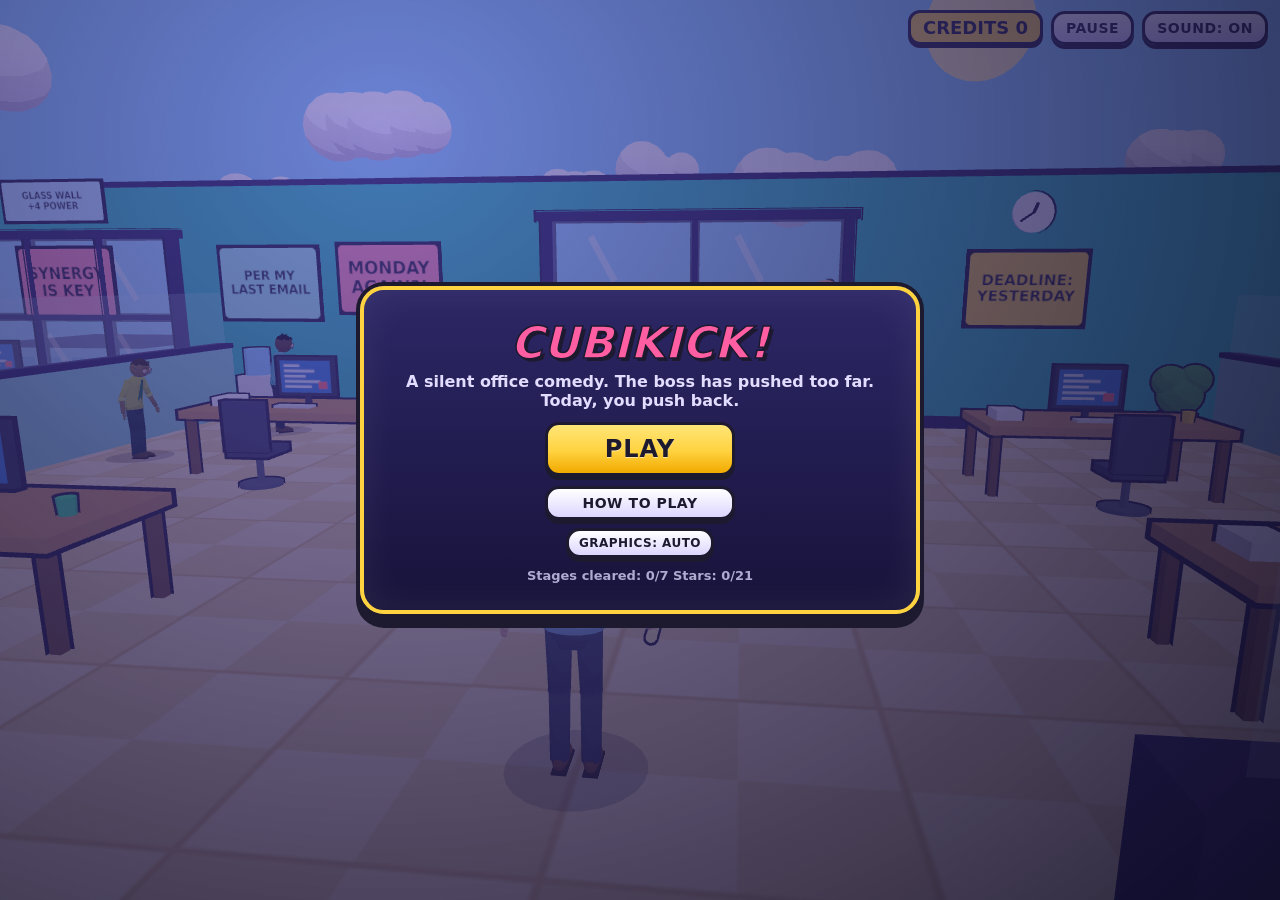
==== commit 98ff0304: "Update update-test build (Phase A polish: fewer messages, boss wall fix, angry carriers) Co-Authored" ====
--- a/docs/update-test/index.html
+++ b/docs/update-test/index.html
@@ -16,7 +16,7 @@
          blocking the first paint. Harmless anywhere else: the game checks for it and carries on without it. -->
     <script defer src="https://sdk.crazygames.com/crazygames-sdk-v3.js"></script>
     <style>html,body{background:#1d1a2f;height:100%;margin:0}#boot{z-index:50;color:#fffaf0;background:radial-gradient(circle at 50% 35%,#3a2f6e 0%,#1d1a2f 70%);flex-direction:column;justify-content:center;align-items:center;gap:14px;font-family:Trebuchet MS,Segoe UI,system-ui,sans-serif;transition:opacity .5s;display:flex;position:fixed;inset:0}#boot.done{opacity:0;pointer-events:none}.boot-logo{letter-spacing:.02em;color:#ff5fa2;-webkit-text-stroke:2px #1d1a2f;text-shadow:4px 4px #0e0c1a;font-size:clamp(32px,9vw,72px);font-weight:900}.boot-mug{background:#fffaf0;border:4px solid #0e0c1a;border-radius:6px 6px 20px 20px;width:54px;height:46px;animation:.7s ease-in-out infinite alternate boot-bob;position:relative}.boot-mug:after{content:"";border:4px solid #0e0c1a;border-left:0;border-radius:0 12px 12px 0;width:14px;height:18px;position:absolute;top:6px;right:-20px}.boot-mug:before{content:"";opacity:.8;background:#fffaf0;border-radius:8px;width:8px;height:14px;animation:1.2s ease-in infinite boot-steam;position:absolute;top:-22px;left:14px}@keyframes boot-bob{to{transform:translateY(-8px)rotate(-4deg)}}@keyframes boot-steam{0%{opacity:.9;transform:translateY(6px)}to{opacity:0;transform:translateY(-12px)}}.boot-bar{background:#0e0c1a;border:4px solid #fffaf0;border-radius:999px;width:min(340px,72vw);height:20px;overflow:hidden}.boot-fill{background:#ffd23f;width:4%;height:100%;transition:width .25s}.boot-pct{opacity:.9;font-size:14px;font-weight:800}.boot-tip{text-align:center;opacity:.85;max-width:min(420px,82vw);min-height:2.6em;font-size:15px;font-weight:700}</style>
-    <script type="module" crossorigin src="./assets/index-Bj3a_7X_.js"></script>
+    <script type="module" crossorigin src="./assets/index-RL7JgBuq.js"></script>
     <link rel="stylesheet" crossorigin href="./assets/index-D2kPZKJe.css">
   </head>
   <body>
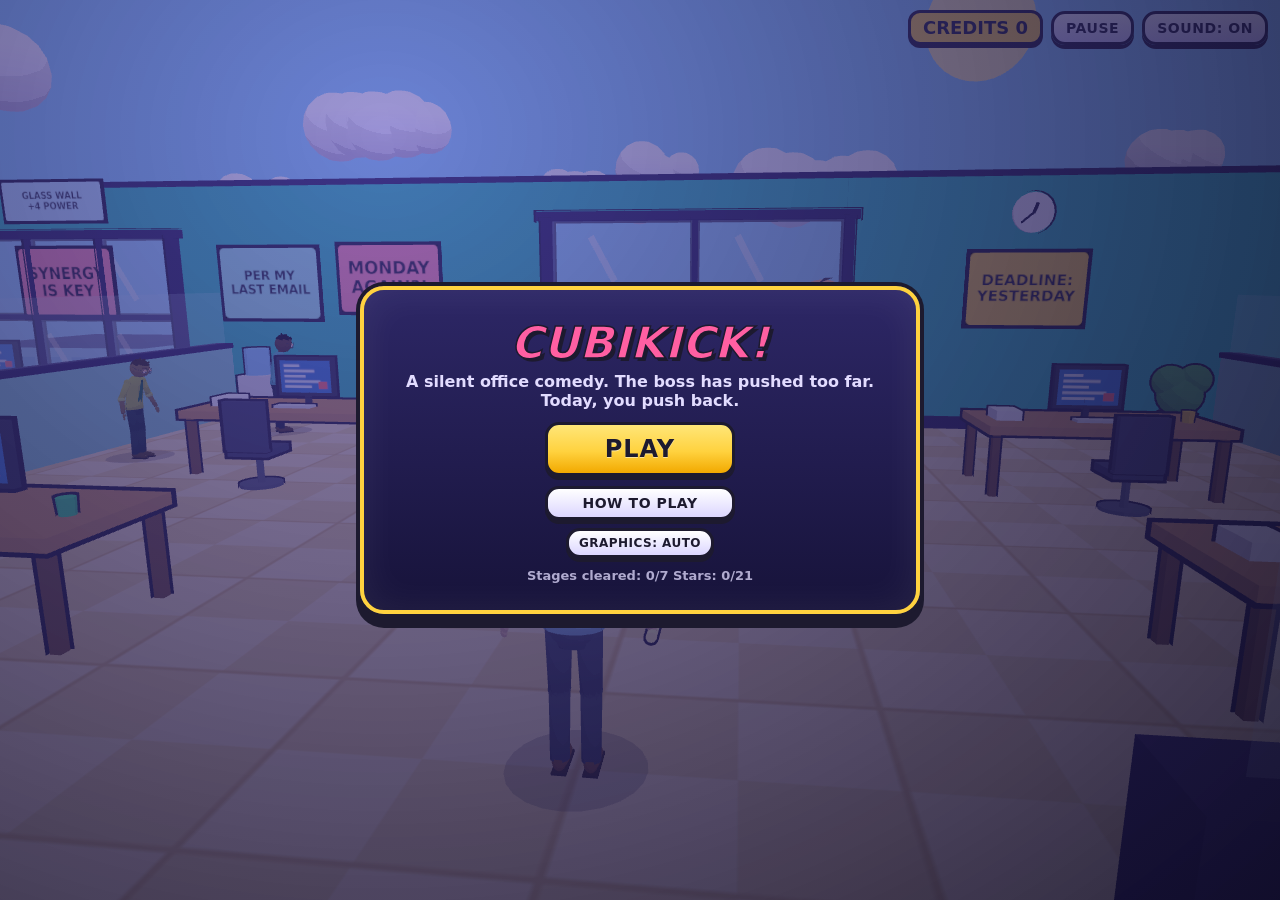
==== commit 09d920f8: "Update update-test build (Phase A2: clean HUD, small minimap and launch bar, fewer messages) Co-Auth" ====
--- a/docs/update-test/index.html
+++ b/docs/update-test/index.html
@@ -16,8 +16,8 @@
          blocking the first paint. Harmless anywhere else: the game checks for it and carries on without it. -->
     <script defer src="https://sdk.crazygames.com/crazygames-sdk-v3.js"></script>
     <style>html,body{background:#1d1a2f;height:100%;margin:0}#boot{z-index:50;color:#fffaf0;background:radial-gradient(circle at 50% 35%,#3a2f6e 0%,#1d1a2f 70%);flex-direction:column;justify-content:center;align-items:center;gap:14px;font-family:Trebuchet MS,Segoe UI,system-ui,sans-serif;transition:opacity .5s;display:flex;position:fixed;inset:0}#boot.done{opacity:0;pointer-events:none}.boot-logo{letter-spacing:.02em;color:#ff5fa2;-webkit-text-stroke:2px #1d1a2f;text-shadow:4px 4px #0e0c1a;font-size:clamp(32px,9vw,72px);font-weight:900}.boot-mug{background:#fffaf0;border:4px solid #0e0c1a;border-radius:6px 6px 20px 20px;width:54px;height:46px;animation:.7s ease-in-out infinite alternate boot-bob;position:relative}.boot-mug:after{content:"";border:4px solid #0e0c1a;border-left:0;border-radius:0 12px 12px 0;width:14px;height:18px;position:absolute;top:6px;right:-20px}.boot-mug:before{content:"";opacity:.8;background:#fffaf0;border-radius:8px;width:8px;height:14px;animation:1.2s ease-in infinite boot-steam;position:absolute;top:-22px;left:14px}@keyframes boot-bob{to{transform:translateY(-8px)rotate(-4deg)}}@keyframes boot-steam{0%{opacity:.9;transform:translateY(6px)}to{opacity:0;transform:translateY(-12px)}}.boot-bar{background:#0e0c1a;border:4px solid #fffaf0;border-radius:999px;width:min(340px,72vw);height:20px;overflow:hidden}.boot-fill{background:#ffd23f;width:4%;height:100%;transition:width .25s}.boot-pct{opacity:.9;font-size:14px;font-weight:800}.boot-tip{text-align:center;opacity:.85;max-width:min(420px,82vw);min-height:2.6em;font-size:15px;font-weight:700}</style>
-    <script type="module" crossorigin src="./assets/index-RL7JgBuq.js"></script>
-    <link rel="stylesheet" crossorigin href="./assets/index-D2kPZKJe.css">
+    <script type="module" crossorigin src="./assets/index-B0Ap9IOA.js"></script>
+    <link rel="stylesheet" crossorigin href="./assets/index-BixDbBWP.css">
   </head>
   <body>
     <div id="boot">
--- a/docs/update-test/assets/index-BixDbBWP.css
+++ b/docs/update-test/assets/index-BixDbBWP.css
@@ -0,0 +1 @@
+:root{--ink:#1d1a2f;--paper:#fffaf0;--accent:#ffd23f;--pink:#ff5fa2;--blue:#7aa7ff;--gutter-top:max(10px, env(safe-area-inset-top));--gutter-right:max(12px, env(safe-area-inset-right));--gutter-left:max(12px, env(safe-area-inset-left));--gutter-bottom:max(12px, env(safe-area-inset-bottom));color:var(--ink);font-family:Trebuchet MS,Segoe UI,system-ui,sans-serif}*{box-sizing:border-box}html,body{background:var(--ink);touch-action:none;overscroll-behavior:none;-webkit-user-select:none;user-select:none;-webkit-tap-highlight-color:transparent;-webkit-touch-callout:none;height:100%;margin:0;overflow:hidden}#app{position:fixed;inset:0}canvas{width:100%;height:100%;display:block}.hud{pointer-events:none;position:absolute;inset:0}.meters{top:var(--gutter-top);left:var(--gutter-left);flex-direction:column;gap:6px;width:min(280px,36vw);display:flex;position:absolute}.meter-label{letter-spacing:.04em;color:#fff;text-shadow:0 2px 0 var(--ink), 2px 0 0 var(--ink), -2px 0 0 var(--ink), 0 -2px 0 var(--ink);justify-content:space-between;font-size:clamp(10px,1.6vw,14px);font-weight:900;display:flex}.bar{border:3px solid var(--ink);background:#1d1a2f8c;border-radius:999px;height:clamp(10px,2.2vh,16px);overflow:hidden}.fill{border-radius:999px;width:100%;height:100%;transition:width .2s,background-color .2s}.fill.composure,.fill.morale{background:#3ddc84}.meter-morale.low .bar{animation:.5s ease-in-out infinite alternate pulse-low}@keyframes pulse-low{to{box-shadow:0 0 0 3px #ff5a5a}}.mode-row{flex-wrap:wrap;justify-content:center;align-items:center;gap:8px;margin:8px 0 12px;display:flex}.mode-label{letter-spacing:1px;font-size:13px;font-weight:900}.mode{padding:8px 14px;font-size:14px}.mode.selected{background:var(--accent)}.mode:disabled{opacity:.55}.intern-offer{margin:6px 0}.fill.power{background:var(--blue)}.meter-power.ready .fill.power{background:var(--pink);animation:.6s infinite alternate pulse}.top-right{top:var(--gutter-top);right:var(--gutter-right);pointer-events:auto;flex-wrap:wrap;justify-content:flex-end;align-items:center;gap:8px;display:flex;position:absolute}.credits{background:var(--accent);border:3px solid var(--ink);box-shadow:0 3px 0 var(--ink);pointer-events:none;border-radius:12px;padding:4px 12px;font-size:clamp(12px,2vw,18px);font-weight:900}.credits.bump{animation:.3s bump}.btn{font:inherit;color:var(--ink);border:3px solid var(--ink);box-shadow:0 3px 0 var(--ink);cursor:pointer;touch-action:manipulation;background:#fff;border-radius:12px;padding:6px 12px;font-size:clamp(11px,1.5vw,14px);font-weight:900}.btn:active{box-shadow:0 1px 0 var(--ink);transform:translateY(2px)}.btn.big{background:var(--accent);padding:10px 32px;font-size:clamp(16px,3vw,24px)}.prompt,.toast{text-align:center;border:3px solid var(--ink);max-width:min(640px,80vw);box-shadow:0 3px 0 var(--ink);border-radius:14px;padding:6px 14px;font-size:clamp(12px,2vw,17px);font-weight:800;position:absolute;left:50%;transform:translate(-50%)}.prompt{bottom:var(--gutter-bottom);background:#fffaf0f0}.toast{bottom:calc(var(--gutter-bottom) + clamp(48px, 12vh, 64px));background:var(--ink);color:#fff}body.touch-mode .prompt,body.touch-mode .toast{max-width:min(400px,42vw);padding:5px 10px;font-size:clamp(11px,1.8vw,15px)}.prompt:empty,.toast:empty{display:none}.overlay{pointer-events:auto;background:#1d1a2f80;justify-content:center;align-items:center;padding:16px;display:flex;position:absolute;inset:0}.overlay.hidden{display:none}.card{text-align:center;background:var(--paper);border:4px solid var(--ink);width:100%;max-width:560px;max-height:100%;box-shadow:0 6px 0 var(--ink);border-radius:22px;padding:clamp(12px,3vh,28px) clamp(16px,4vw,40px);overflow:auto}.card h1{letter-spacing:.02em;color:var(--pink);-webkit-text-stroke:1.5px var(--ink);text-shadow:3px 3px 0 var(--ink);margin:0;font-size:clamp(28px,6vw,56px)}.tagline{margin:4px 0 12px;font-size:clamp(12px,2vw,16px);font-weight:700}.goal{margin:0 0 14px;font-size:clamp(12px,1.8vw,15px)}.controls{text-align:left;grid-template-columns:auto 1fr;align-items:center;gap:6px 12px;max-width:400px;margin:0 auto 12px;font-size:clamp(12px,1.8vw,15px);display:grid}kbd{font:inherit;border:2px solid var(--ink);box-shadow:0 2px 0 var(--ink);background:#fff;border-radius:6px;padding:1px 6px;font-size:.85em;font-weight:900;display:inline-block}.touch-only,body.touch-mode .desktop-only{display:none}body.touch-mode .touch-only{display:grid}.stats{grid-template-columns:repeat(2,1fr);gap:8px;margin:10px 0;display:grid}.stat{border:3px solid var(--ink);background:#fff;border-radius:12px;padding:6px;font-size:clamp(11px,1.6vw,14px)}.stat b{font-size:clamp(18px,3.4vw,28px);display:block}.roll{color:#4a4560;margin:6px 0 14px;font-size:clamp(11px,1.6vw,13px);line-height:1.5}.roll h2{letter-spacing:.14em;color:var(--ink);margin:0 0 4px;font-size:14px}.touch{pointer-events:none;display:none;position:absolute;inset:0}body.touch-mode .touch{display:block}.joy-zone{pointer-events:auto;touch-action:none;width:45%;height:70%;position:absolute;bottom:0;left:0}.joy-base{left:calc(var(--gutter-left) + 80px);background:#fff3;border:3px solid #1d1a2f80;border-radius:50%;width:120px;height:120px;margin:-60px 0 0 -60px;position:absolute;top:62%}.joy-base.active{background:#ffffff52}.joy-knob{border:3px solid var(--ink);width:56px;height:56px;box-shadow:0 3px 0 var(--ink);background:#fff;border-radius:50%;margin:-28px 0 0 -28px;position:absolute;top:50%;left:50%}.touch-buttons{right:var(--gutter-right);bottom:var(--gutter-bottom);pointer-events:auto;align-items:flex-end;gap:14px;display:flex;position:absolute}.tbtn{border:4px solid var(--ink);background:var(--accent);width:96px;height:96px;color:var(--ink);font:inherit;box-shadow:0 5px 0 var(--ink);touch-action:none;border-radius:50%;font-size:18px;font-weight:900}.tbtn-jump{background:#7fe9c8}.tbtn-super{background:#b8c7e8;width:78px;height:78px;margin-bottom:50px;font-size:14px}.tbtn-super.ready{background:var(--pink);color:#fff;animation:.6s infinite alternate pulse}.tbtn.pressed{box-shadow:0 2px 0 var(--ink);transform:translateY(3px)scale(.96)}@media (max-height:420px){.tbtn{width:78px;height:78px;font-size:16px}.tbtn-super{width:64px;height:64px;margin-bottom:40px;font-size:12px}.joy-base{width:100px;height:100px;margin:-50px 0 0 -50px}}.rotate{z-index:50;text-align:center;color:#fff;background:var(--ink);flex-direction:column;justify-content:center;align-items:center;gap:12px;padding:24px;font-size:22px;font-weight:900;display:none;position:fixed;inset:0}.rotate-icon{color:var(--accent);font-size:64px;animation:2s ease-in-out infinite spin}@media (orientation:portrait) and (pointer:coarse){.rotate{display:flex}}@keyframes pulse{0%{filter:brightness()}to{filter:brightness(1.25)}}@keyframes bump{0%{transform:scale(1)}40%{transform:scale(1.25)}to{transform:scale(1)}}@keyframes spin{0%,20%{transform:rotate(0)}60%,to{transform:rotate(90deg)}}.hidden{display:none!important}.menu-buttons{flex-direction:column;align-items:center;gap:10px;margin:12px 0 4px;display:flex}.menu-buttons .btn{min-width:190px}.card h1.small{font-size:clamp(24px,5vw,40px)}.card-wide{max-width:760px}.howto{margin-top:8px}.home-progress{opacity:.75;margin:10px 0 0;font-size:13px;font-weight:800}.stage-badge{background:var(--ink);color:var(--accent);border:3px solid var(--ink);letter-spacing:1px;border-radius:12px;align-self:center;padding:3px 10px;font-size:clamp(11px,1.8vw,15px);font-weight:900}.stage-badge:empty{display:none}.stage-grid{grid-template-columns:repeat(auto-fit,minmax(150px,1fr));gap:10px;margin:8px 0 14px;display:grid}.stage-card{font:inherit;color:var(--ink);border:3px solid var(--ink);box-shadow:0 4px 0 var(--ink);cursor:pointer;background:#fff;border-radius:16px;flex-direction:column;align-items:center;gap:4px;padding:12px 8px;transition:transform .1s;display:flex}.stage-card:hover:not(:disabled){background:var(--accent);transform:translateY(-2px)}.stage-card:active:not(:disabled){box-shadow:0 2px 0 var(--ink);transform:translateY(2px)}.stage-card.locked{opacity:.55;cursor:not-allowed;background:#d9d6e3}.stage-day{letter-spacing:1px;color:var(--pink);font-size:13px;font-weight:900}.stage-title{align-items:center;min-height:2.4em;font-size:15px;font-weight:800;display:flex}.stage-stars,.end-stars{letter-spacing:3px;color:#ffb400;text-shadow:1px 1px 0 var(--ink);font-size:22px}.end-stars{margin:4px 0 8px;font-size:40px}.ui.menu-open .meters{visibility:hidden}.journey{top:var(--gutter-top);text-align:center;color:#fff;letter-spacing:1px;width:min(360px,46vw);text-shadow:2px 2px 0 var(--ink);font-weight:900;position:absolute;left:50%;transform:translate(-50%)}.journey .fill{background:linear-gradient(90deg,#7fe9c8,#ffd23f)}.timing{left:50%;bottom:calc(var(--gutter-bottom) + clamp(44px, 11vh, 70px));text-align:center;color:#fff;width:min(420px,60vw);text-shadow:2px 2px 0 var(--ink);font-size:clamp(11px,1.8vw,15px);font-weight:900;position:absolute;transform:translate(-50%)}.timing-track{border:3px solid var(--ink);background:linear-gradient(90deg,#ff5a5a,#ffd23f 30% 70%,#ff5a5a);border-radius:999px;height:22px;margin-top:4px;position:relative;overflow:hidden}.timing-zone{width:12%;box-shadow:inset 0 0 0 2px var(--ink);background:#3ddc84;position:absolute;top:0;bottom:0;left:44%}.timing-marker{border:2px solid var(--ink);background:#fff;border-radius:3px;width:6px;margin-left:-3px;position:absolute;top:-2px;bottom:-2px}.breakdown{columns:2;text-align:left;column-gap:14px;max-width:320px;margin:6px auto 10px;padding:0;font-size:13px;font-weight:700;list-style:none}.end-power{margin:0;font-weight:900}.ui.flying .meters,.ui.flying .stage-badge{visibility:hidden}.journey{top:calc(var(--gutter-top) + 52px)}.stage-tier{letter-spacing:1px;border:2px solid var(--ink);color:var(--ink);border-radius:999px;padding:1px 8px;font-size:11px;font-weight:900}.stage-tier:empty{display:none}.tier-easy{background:#7dff9b}.tier-normal{background:#ffd23f}.tier-hard{background:#ff9f43}.tier-expert{color:#fff;background:#ff5a5a}.stage-target{opacity:.8;font-size:12px;font-weight:700}.mode-hint{min-height:1.3em;margin:0 0 6px;font-size:13px;font-weight:700}.skill-grid{grid-template-columns:repeat(auto-fit,minmax(190px,1fr));gap:12px;margin:14px 0;display:grid}.skill-card{text-align:left;font:inherit;color:var(--ink);border:4px solid var(--ink);box-shadow:0 5px 0 var(--ink);cursor:pointer;background:#fff;border-radius:14px;flex-direction:column;gap:6px;padding:12px;display:flex}.skill-card:hover:not(:disabled){transform:translateY(-2px)}.skill-card.owned{cursor:default;background:#c9f5df}.skill-name{font-size:18px;font-weight:900}.skill-blurb,.skill-how{font-size:13px}.skill-how{opacity:.7}.skill-price{color:var(--pink);margin-top:auto;font-weight:900}.tbtn-small{background:#ffd23f;width:64px;height:64px;margin-bottom:50px;font-size:12px}@media (max-height:420px){.tbtn-small{width:54px;height:54px;margin-bottom:40px;font-size:11px}}.skill-bar{pointer-events:none;flex-wrap:wrap;gap:6px;max-width:40%;display:flex;position:absolute;bottom:16px;left:16px}.skill-chip{color:var(--ink);border:3px solid var(--ink);background:#7fe9c8;border-radius:999px;padding:4px 10px;font-size:12px;font-weight:900}.skill-chip.wait{opacity:.7;background:#d8d8d8}body.touch-mode .skill-bar,.menu-open .skill-bar{display:none}.tutorial{text-align:center;border:4px solid var(--ink);max-width:min(520px,62vw);box-shadow:0 5px 0 var(--ink);pointer-events:auto;background:#fffdf3;border-radius:16px;flex-direction:column;align-items:center;gap:6px;padding:10px 16px;display:flex;position:absolute;top:72px;left:50%;transform:translate(-50%)}.tut-step{letter-spacing:.08em;color:var(--pink);font-size:11px;font-weight:900}.tut-text{color:var(--ink);font-size:16px;font-weight:800}.tut-skip{padding:3px 12px;font-size:11px}@media (max-height:420px){.tutorial{padding:6px 12px;top:58px}.tut-text{font-size:13px}}.touch-buttons{flex-wrap:wrap;justify-content:flex-end;gap:10px 12px;width:330px}.touch-buttons .tbtn-small,.touch-buttons .tbtn-super{order:-1;width:66px;height:66px;margin-bottom:0;font-size:12px}@media (max-height:420px){.touch-buttons{gap:8px 10px;width:290px}.touch-buttons .tbtn-small,.touch-buttons .tbtn-super{width:56px;height:56px;font-size:11px}.tutorial{text-align:left;align-items:flex-start;max-width:40vw;padding:6px 10px;top:100px;left:10px;transform:none}.tut-text{font-size:12px}.overlay{padding:6px}.card{border-radius:16px;padding:8px 14px}.card h1,.card h1.small{-webkit-text-stroke:1px var(--ink);text-shadow:2px 2px 0 var(--ink);font-size:24px}.tagline{margin:2px 0 6px;font-size:12px}.card-wide{max-width:96vw}.mode-row{gap:6px}.mode-hint{min-height:0;margin:0 0 4px;font-size:11px}.stage-grid{grid-template-columns:repeat(7,1fr);gap:6px;margin:4px 0 8px}.stage-card{border-radius:12px;gap:2px;padding:6px 2px}.stage-day{letter-spacing:0;font-size:9px}.stage-title{min-height:2.4em;font-size:10px;line-height:1.1}.stage-target{font-size:9px}.stage-tier{padding:1px 5px;font-size:8px}.stage-stars{letter-spacing:1px;font-size:13px}.skill-grid{grid-template-columns:repeat(4,1fr);gap:6px;margin:6px 0}.skill-card{border-radius:10px;gap:3px;padding:6px}.skill-name{font-size:12px}.skill-blurb,.skill-how{font-size:9px}.skill-price{font-size:10px}.card .menu-buttons{flex-flow:wrap;justify-content:center;gap:8px}.menu-buttons .btn{min-width:0}.stats{gap:4px}}body:has(.ui.menu-open) .touch{display:none}@media (max-height:420px){.split{grid-template-columns:1fr 1fr;align-items:center;column-gap:14px;display:grid}.overlay-end .card,.overlay-lose .card{max-width:94vw}.breakdown{columns:1;margin:0 0 6px;font-size:11px;line-height:1.25}.stats{grid-template-columns:1fr 1fr;gap:4px;display:grid}.stat{padding:3px 6px;font-size:11px}.end-stars{font-size:18px}.roll{font-size:10px}}.intro{text-align:center;background:var(--ink);color:#fff;pointer-events:none;border:3px solid #fff;border-radius:14px;width:max-content;min-width:0;max-width:min(600px,84vw,100vw - 370px);padding:6px 16px 8px;animation:.35s ease-out intro-in;position:absolute;top:max(12%,78px);left:50%;transform:translate(-50%);box-shadow:0 4px #00000059}.intro.leaving{opacity:0;transition:opacity .5s}.intro-day{vertical-align:middle;letter-spacing:.12em;color:var(--ink);background:var(--accent);border-radius:999px;margin-right:8px;padding:1px 8px;font-size:10px;font-weight:900;display:inline-block}.intro-name{vertical-align:middle;color:var(--pink);-webkit-text-stroke:.5px #fff;font-size:clamp(14px,2.6vw,22px);font-weight:900;line-height:1.15;display:inline-block}.intro-tip{margin-top:3px;font-size:clamp(11px,1.4vw,13px);font-weight:700;line-height:1.25}.intro:not(.hidden)~.tutorial,.intro:not(.hidden)~.room-tag{visibility:hidden}@keyframes intro-in{0%{opacity:0;transform:translate(-50%)translateY(-18px)scale(.85)}to{opacity:1;transform:translate(-50%)translateY(0)scale(1)}}.stage-boss{opacity:.8;font-size:11px;font-weight:800}@media (max-height:420px){.intro{padding:3px 10px 4px;top:78px}.intro-name{font-size:15px}.intro-tip{margin-top:1px;font-size:10px}.stage-boss{font-size:8px}}.hero-row{flex-wrap:wrap;justify-content:center;align-items:center;gap:8px;margin:0 0 8px;display:flex}.hero-btn{flex-direction:column;align-items:center;gap:1px;min-width:150px;padding:6px 14px;display:flex}.hero-btn small{opacity:.75;max-width:170px;font-size:10px;font-weight:700}.hero-btn.selected{background:var(--accent)}.hero-btn.locked{opacity:.55}@media (max-height:420px){.hero-row{gap:5px;margin:0 0 4px}.hero-btn{min-width:0;padding:3px 8px}.hero-btn small{max-width:130px;font-size:8px}}.skill-chip{border-left-width:9px;border-left-color:var(--skill,#7fe9c8)}.skill-chip.equipped{transform-origin:0 100%;background:#fff6c2;transform:scale(1.1)}.skill-chip.wait{background:#d8d8d8}.tbtn-skill.empty{opacity:.55}.tbtn-skill.cooling{background:#d8d8d8}.tbtn-skill{padding:0 2px;font-size:10px;line-height:1.05}.minimap{border:3px solid var(--ink);width:168px;height:108px;box-shadow:0 3px 0 var(--ink);pointer-events:none;border-radius:10px;position:absolute;top:64px;right:16px}.room-tag{letter-spacing:.12em;color:#fff;opacity:0;pointer-events:none;background:#1d1a2fcc;border-radius:999px;padding:3px 14px;font-size:13px;font-weight:900;position:absolute;top:12%;left:50%;transform:translate(-50%)}.room-tag.show{animation:2.4s ease-out room-tag}@keyframes room-tag{0%{opacity:0;transform:translate(-50%)translateY(-8px)}12%,70%{opacity:1;transform:translate(-50%)translateY(0)}to{opacity:0}}.flying .minimap,.menu-open .minimap{display:none}@media (max-height:420px){.minimap{width:112px;height:72px;top:52px;right:8px}.room-tag{font-size:10px;top:96px}}.tbtn-skill{white-space:pre-line}.wallet-bar{background:var(--accent);border:3px solid var(--ink);box-shadow:0 3px 0 var(--ink);border-radius:14px;flex-wrap:wrap;justify-content:center;align-items:baseline;gap:8px;width:-moz-fit-content;width:fit-content;max-width:100%;margin:6px auto 10px;padding:6px 16px;font-weight:900;display:flex}.wallet-bar b{font-size:clamp(22px,4vw,32px);line-height:1}.wallet-label{letter-spacing:.08em;font-size:clamp(11px,1.6vw,14px)}.wallet-unit{font-size:clamp(11px,1.6vw,14px)}.wallet-sep{background:var(--ink);opacity:.35;border-radius:2px;align-self:stretch;width:3px}.shop-sub{letter-spacing:.06em;text-align:left;margin:10px 0 6px;font-size:clamp(13px,2vw,17px)}.shop-sub .train-hero{opacity:.7;font-size:.8em}.train-hint{margin:0 0 8px}.train-grid{grid-template-columns:repeat(2,minmax(0,1fr));gap:8px;margin-bottom:6px;display:grid}.train-row{font:inherit;text-align:left;color:var(--ink);border:3px solid var(--ink);box-shadow:0 3px 0 var(--ink);cursor:pointer;background:#fff;border-radius:12px;grid-template-columns:1fr auto;grid-template-areas:"name pips""blurb blurb""price price";gap:2px 8px;padding:8px 10px;display:grid}.train-row.owned{cursor:default;background:#d9f7e5}.train-name{grid-area:name;font-weight:900}.train-pips{letter-spacing:2px;color:#d98a00;grid-area:pips}.train-blurb{grid-area:blurb;font-size:.82em}.train-price{grid-area:price;font-size:.9em;font-weight:900}@media (max-width:700px){.train-grid{grid-template-columns:1fr}}.hero-grid{grid-template-columns:repeat(2,minmax(0,1fr));gap:8px;margin-bottom:6px;display:grid}.hero-card{font:inherit;text-align:left;color:var(--ink);border:3px solid var(--ink);border-left:12px solid var(--hero,#ccc);box-shadow:0 3px 0 var(--ink);cursor:pointer;background:#fff;border-radius:12px;flex-direction:column;gap:3px;padding:8px 10px;display:flex}.hero-card:hover:not(:disabled){background:#fff7d1;transform:translateY(-1px)}.hero-card.poor{opacity:.65}.hero-card.locked{opacity:.5;cursor:default}.hero-card.picked{cursor:default;background:#d9f7e5}.hero-name{font-weight:900}.hero-power{font-size:.82em}.hero-stats{letter-spacing:1px;color:#6a5a1a;font-size:.75em}.hero-status{font-size:.85em;font-weight:900}@media (max-width:700px){.hero-grid{grid-template-columns:1fr}}:root{--night:#2d2766;--night-deep:#17133a;--gold:#ffd23f;--gold-deep:#f2a900;--cyan:#5fe3ff;--display:"Arial Black", "Impact", "Trebuchet MS", system-ui, sans-serif}.overlay{background:radial-gradient(at 30% 15%,#4e42b48c,#0e0b26e0)}.card{color:#fff;background:linear-gradient(180deg, var(--night), var(--night-deep));border:4px solid var(--gold);box-shadow:0 0 0 4px var(--ink), 0 10px 0 4px var(--ink), inset 0 0 40px #ffffff12;border-radius:24px}.card h1{font-family:var(--display);letter-spacing:.03em;font-style:italic}.tagline,.mode-hint,.home-progress,.goal,.howto,.controls{color:#e2dcff}.roll,.intern-offer,.breakdown{color:#cfc8ff}kbd,.stat{color:var(--ink)}.stat.highlight{background:linear-gradient(180deg, #ffe272, var(--gold))}.mode-label{color:var(--gold)}.btn{font-family:var(--display);letter-spacing:.04em;text-transform:uppercase;box-shadow:0 4px 0 var(--ink);background:linear-gradient(#fff,#dcd6ff);border-radius:14px;transition:transform 80ms,filter .12s}.btn:hover:not(:disabled){filter:brightness(1.08);transform:translateY(-1px)}.btn:active:not(:disabled){box-shadow:0 1px 0 var(--ink);transform:translateY(3px)}.btn.big{background:linear-gradient(180deg, #ffe678, var(--gold) 55%, var(--gold-deep));text-shadow:0 1px #ffffff80}.btn.mode.selected,.hero-btn.selected{background:linear-gradient(180deg, #ffe678, var(--gold))}.stage-card{background:linear-gradient(#fff,#e9e4ff)}.overlay-shop{background:linear-gradient(90deg,#0a081e00 0%,#0a081e1a 30%,#0e0b28e6 62%);justify-content:flex-end;align-items:stretch;padding:10px}.shop{color:#fff;text-align:center;background:linear-gradient(180deg, var(--night), var(--night-deep));border:4px solid var(--gold);width:min(560px,100%);max-height:100%;box-shadow:0 0 0 4px var(--ink), 0 8px 0 4px var(--ink), inset 0 0 40px #ffffff12;border-radius:24px;flex-direction:column;gap:8px;padding:12px 14px 14px;display:flex}.shop-head{flex-wrap:wrap;justify-content:space-between;align-items:center;gap:10px;display:flex}.shop-title{font-family:var(--display);color:var(--pink);-webkit-text-stroke:1.5px var(--ink);text-shadow:3px 3px 0 var(--ink);margin:0;font-size:clamp(26px,5vw,40px);font-style:italic}.shop .wallet-bar{margin:0}.shop-tabs{gap:6px;display:flex}.shop-tab{font:inherit;font-family:var(--display);letter-spacing:.05em;color:#fff;cursor:pointer;touch-action:manipulation;background:#ffffff1a;border:3px solid #ffffff40;border-bottom-width:5px;border-radius:14px 14px 6px 6px;flex:1;padding:7px 4px;font-size:clamp(11px,1.7vw,14px)}.shop-tab.active{color:var(--ink);background:linear-gradient(180deg, #ffe678, var(--gold));border-color:var(--ink);transform:translateY(-2px)}.shop-note{opacity:0;min-height:0;max-height:0;color:var(--ink);background:var(--cyan);border:3px solid var(--ink);border-radius:12px;padding:0 10px;font-size:clamp(12px,1.8vw,15px);font-weight:900;transition:max-height .15s,opacity .15s,padding .15s;overflow:hidden}.shop-note.on{opacity:1;max-height:60px;padding:5px 10px}.shop-panel{flex:1;min-height:0;padding:2px;overflow:auto}.shop-panel.hidden{display:none}.train-hint{color:#cfc8ff;letter-spacing:.04em;margin:0 0 8px;font-size:clamp(11px,1.6vw,13px);font-weight:800}.train-hero{color:var(--gold)}.hero-pager{grid-template-columns:38px 1fr 38px;align-items:center;gap:8px;display:grid}.pager{font:inherit;color:var(--ink);background:linear-gradient(180deg, #ffe678, var(--gold));border:3px solid var(--ink);width:38px;height:56px;box-shadow:0 4px 0 var(--ink);cursor:pointer;touch-action:manipulation;border-radius:12px;font-size:18px}.pager:active{box-shadow:0 1px 0 var(--ink);transform:translateY(3px)}.hero-big{text-align:left;border:3px solid #ffffff47;border-left:14px solid var(--hero,#ccc);background:linear-gradient(135deg,#ffffff24,#ffffff0a);border-radius:16px;flex-direction:column;gap:6px;padding:12px 14px;display:flex}.hero-big-name{font-family:var(--display);color:#fff;-webkit-text-stroke:1px var(--ink);text-shadow:3px 3px 0 var(--ink);font-size:clamp(26px,5.2vw,42px);font-style:italic;line-height:1}.hero-big-title{letter-spacing:.1em;color:var(--gold);font-size:clamp(11px,1.8vw,14px);font-weight:900}.hero-big-power{color:#f1edff;font-size:clamp(12px,1.9vw,15px);line-height:1.3}.hero-big-power b{color:var(--cyan);letter-spacing:.08em}.hero-bars{gap:4px;display:grid}.hero-bar{letter-spacing:.06em;color:#cfc8ff;grid-template-columns:62px 1fr;align-items:center;gap:8px;font-size:clamp(10px,1.5vw,12px);font-weight:900;display:grid}.segs{gap:4px;display:flex}.segs i{border:2px solid var(--ink);background:#00000059;border-radius:4px;flex:1;max-width:34px;height:12px;transform:skew(-18deg)}.segs i.on{background:linear-gradient(180deg, #fff3a0, var(--gold) 50%, var(--gold-deep));box-shadow:0 0 8px #ffd23fb3}.segs.wide i{max-width:none}.hero-action{font:inherit;font-family:var(--display);letter-spacing:.04em;text-transform:uppercase;color:var(--ink);background:linear-gradient(180deg, #ffe678, var(--gold) 55%, var(--gold-deep));border:3px solid var(--ink);box-shadow:0 5px 0 var(--ink);cursor:pointer;touch-action:manipulation;border-radius:14px;margin-top:4px;padding:10px 12px;font-size:clamp(14px,2.4vw,19px)}.hero-action.own{background:linear-gradient(180deg, #a9f0ff, var(--cyan) 55%, #1fb6d8)}.hero-action.picked{cursor:default;background:linear-gradient(#b6f5c8,#3ddc84 60%,#22a85f)}.hero-action.locked{cursor:default;background:linear-gradient(#bdb8d6,#8f89ad)}.hero-action.buy:not(.poor){animation:1.1s ease-in-out infinite alternate glow}.hero-action.poor{filter:grayscale(.7)brightness(.9)}.hero-action:active:not(:disabled){box-shadow:0 2px 0 var(--ink);transform:translateY(3px)}@keyframes glow{to{box-shadow:0 5px 0 var(--ink), 0 0 18px 3px #ffd23fbf}}.hero-dots{justify-content:center;gap:9px;margin-top:10px;display:flex}.hero-dot{background:var(--hero,#ccc);border:3px solid var(--ink);opacity:.4;cursor:pointer;border-radius:50%;width:15px;height:15px;padding:0}.hero-dot.owned{opacity:1}.hero-dot.current{opacity:1;transform:scale(1.35);box-shadow:0 0 0 2px #fff}.train-grid{grid-template-columns:repeat(2,minmax(0,1fr));gap:10px;display:grid}.train-row{text-align:left;color:#fff;box-shadow:0 4px 0 var(--ink);font:inherit;cursor:pointer;touch-action:manipulation;background:linear-gradient(135deg,#ffffff24,#ffffff0a);border:3px solid #ffffff47;border-radius:16px;grid-template-columns:auto 1fr;grid-template-areas:"icon name""blurb blurb""segs segs""price price";align-items:center;gap:4px 10px;padding:10px 12px;display:grid;position:relative}.train-row:hover:not(:disabled){background:linear-gradient(135deg,#ffe2724d,#ffffff0f);transform:translateY(-1px)}.train-row:active:not(:disabled){box-shadow:0 1px 0 var(--ink);transform:translateY(3px)}.train-row.poor{opacity:.7}.train-row.owned{cursor:default;border-color:#3ddc84}.train-icon{background:radial-gradient(circle at 35% 30%, #fff3a0, var(--gold) 60%, var(--gold-deep));border:3px solid var(--ink);border-radius:50%;grid-area:icon;place-items:center;width:42px;height:42px;font-size:22px;display:grid}.train-name{font-family:var(--display);letter-spacing:.03em;grid-area:name;font-size:clamp(13px,2vw,17px)}.train-blurb{color:#dcd6ff;grid-area:blurb;font-size:clamp(11px,1.6vw,13px)}.train-row .segs{grid-area:segs}.train-price,.skill-price{font-family:var(--display);color:var(--ink);background:linear-gradient(180deg, #ffe678, var(--gold));border:3px solid var(--ink);border-radius:999px;grid-area:price;justify-self:start;padding:2px 12px 2px 10px;font-size:clamp(12px,1.8vw,15px)}.train-price:before,.skill-price:not(.free):before{content:"●";color:var(--gold-deep);text-shadow:0 0 0 var(--ink)}.train-row.owned .train-price{background:#3ddc84}.skill-grid{grid-template-columns:repeat(2,minmax(0,1fr));gap:10px;display:grid}.skill-card{text-align:left;color:#fff;box-shadow:0 4px 0 var(--ink);font:inherit;cursor:pointer;touch-action:manipulation;background:linear-gradient(135deg,#ffffff24,#ffffff0a);border:3px solid #ffffff47;border-radius:16px;grid-template-columns:auto 1fr;grid-template-areas:"badge name""how how""price price";align-items:center;gap:6px 10px;padding:10px 12px;display:grid}.skill-card:hover:not(:disabled){background:linear-gradient(135deg,#ffe2724d,#ffffff0f);transform:translateY(-1px)}.skill-card:active:not(:disabled){box-shadow:0 1px 0 var(--ink);transform:translateY(3px)}.skill-card.poor{opacity:.7}.skill-card.owned{cursor:default;border-color:#3ddc84}.skill-badge{width:44px;height:44px;font-family:var(--display);color:var(--ink);background:radial-gradient(circle at 35% 30%, #fff, var(--skill,var(--gold)));border:3px solid var(--ink);border-radius:50%;grid-area:badge;place-items:center;font-size:22px;display:grid}.skill-name{font-family:var(--display);grid-area:name;font-size:clamp(13px,2vw,17px)}.skill-how{color:#dcd6ff;grid-area:how;font-size:clamp(11px,1.6vw,13px)}.skill-card.owned .skill-price{background:#3ddc84}@media (max-width:700px){.overlay-shop{background:#0e0b28d9}.train-grid,.skill-grid{grid-template-columns:1fr}}@media (max-height:480px){.overlay-shop{padding:6px}.shop{border-radius:18px;gap:6px;padding:8px 10px 10px}.hero-pager{grid-template-columns:30px 1fr 30px}.pager{width:30px;height:44px}.hero-big{gap:4px;padding:8px 10px}.hero-big-power{font-size:11px}.hero-action{padding:6px 8px}.train-grid,.skill-grid{grid-template-columns:repeat(2,minmax(0,1fr));gap:6px}.train-row,.skill-card{gap:2px 8px;padding:6px 8px}.train-icon,.skill-badge{width:32px;height:32px;font-size:16px}.train-blurb,.skill-how{font-size:10px}.hero-dots{margin-top:4px}}.next-goal{color:var(--ink);border:3px solid var(--ink);text-align:right;pointer-events:none;background:#fffaf0;border-radius:10px;max-width:240px;padding:3px 9px;font-size:clamp(11px,1.5vw,13px);font-weight:900;line-height:1.2}.howto .goal{color:#e2dcff;text-align:center;background:0 0;max-width:none;font-size:clamp(12px,1.8vw,15px)}.overlay-home .card h1{white-space:nowrap;letter-spacing:.01em;font-size:clamp(26px,5.2vw,44px)}.menu-small{flex-wrap:wrap;justify-content:center;gap:8px;margin:8px 0 2px;display:flex}.menu-small .btn{padding:5px 10px;font-size:clamp(10px,1.4vw,12px)}.menu-small .btn:disabled{opacity:.55}.rotate{background:linear-gradient(180deg, var(--night), var(--night-deep))}.rotate-text{font-family:var(--display);font-size:22px}.rotate-btn{margin-top:6px}.rotate-note{color:#dcd6ff;max-width:300px;margin:4px 0 0;font-size:14px;font-weight:700;line-height:1.35}@media (max-height:420px){.overlay-end .stats,.overlay-lose .stats{grid-template-columns:repeat(3,1fr);gap:5px;margin:6px 0}.overlay-end .stat,.overlay-lose .stat{padding:3px 4px;font-size:10px}.overlay-end .stat b,.overlay-lose .stat b{font-size:17px}.overlay-end .card,.overlay-lose .card{padding-top:8px;padding-bottom:10px}.overlay-end .menu-buttons,.overlay-lose .menu-buttons{gap:6px;margin-top:6px}.overlay-end .btn.big,.overlay-lose .btn.big{padding:7px 24px;font-size:16px}}.goal-tab{font:inherit;font-family:var(--display);letter-spacing:.05em;color:#fff;cursor:pointer;touch-action:manipulation;background:#ffffff1a;border:3px solid #ffffff40;border-bottom-width:5px;border-radius:14px 14px 6px 6px;flex:1;padding:7px 4px;font-size:clamp(11px,1.7vw,14px)}.goal-tab.active{color:var(--ink);background:linear-gradient(180deg, #ffe678, var(--gold));border-color:var(--ink);transform:translateY(-2px)}.exit-grid{grid-template-columns:repeat(2,minmax(0,1fr));gap:8px;display:grid}.exit-tile{text-align:left;color:#cfc8ff;background:#00000040;border:3px dashed #ffffff40;border-radius:14px;grid-template-columns:34px 1fr;grid-template-areas:"mark name""mark where";align-items:center;gap:0 10px;padding:8px 10px;display:grid;position:relative}.exit-tile.found{color:#fff;border:3px solid var(--exit,var(--gold));box-shadow:0 3px 0 var(--ink);background:linear-gradient(135deg,#ffffff29,#ffffff0d)}.exit-mark{width:32px;height:32px;font-family:var(--display);color:var(--ink);border:3px solid var(--ink);background:#ffffff59;border-radius:50%;grid-area:mark;place-items:center;font-size:18px;display:grid}.exit-tile.found .exit-mark{background:var(--exit,var(--gold))}.exit-name{font-family:var(--display);grid-area:name;font-size:clamp(12px,1.8vw,15px)}.exit-where{color:#dcd6ff;grid-area:where;font-size:clamp(10px,1.5vw,12px)}.goal-list{gap:8px;display:grid}.goal-row{text-align:left;background:linear-gradient(135deg,#ffffff21,#ffffff0a);border:3px solid #ffffff40;border-radius:14px;grid-template-columns:1fr auto;grid-template-areas:"name reward""desc reward""bar count";align-items:center;gap:2px 10px;padding:8px 12px;display:grid}.goal-row.done{border-color:#3ddc84}.goal-name{font-family:var(--display);grid-area:name;font-size:clamp(12px,1.9vw,15px)}.goal-desc{color:#dcd6ff;grid-area:desc;font-size:clamp(10px,1.6vw,13px)}.goal-bar{border:2px solid var(--ink);background:#00000059;border-radius:999px;grid-area:bar;height:10px;overflow:hidden}.goal-bar i{background:linear-gradient(180deg, #fff3a0, var(--gold) 55%, var(--gold-deep));border-radius:999px;height:100%;display:block}.goal-row.done .goal-bar i{background:#3ddc84}.goal-count{color:#dcd6ff;grid-area:count;font-size:11px;font-weight:900}.goal-reward{font-family:var(--display);color:var(--ink);background:linear-gradient(180deg, #ffe678, var(--gold));border:3px solid var(--ink);border-radius:999px;grid-area:reward;align-self:center;padding:2px 12px 2px 10px;font-size:clamp(12px,1.8vw,15px)}.goal-reward:before{content:"●";color:var(--gold-deep)}.goal-row.done .goal-reward{background:#3ddc84}@media (max-width:700px){.exit-grid{grid-template-columns:1fr}}@media (max-height:480px){.exit-grid{grid-template-columns:repeat(2,minmax(0,1fr));gap:5px}.exit-tile{padding:5px 8px}.goal-row{padding:5px 10px}}.breakdown li.earned{color:var(--gold);font-weight:900}.skill-card.owned,.train-row.owned,.hero-card.picked{color:#fff;background:linear-gradient(135deg,#3ddc8457,#3ddc841f)}.skill-card.owned .skill-name,.train-row.owned .train-name{color:#fff}.skill-card .skill-how,.skill-card.owned .skill-how,.train-row .train-blurb{opacity:1;color:#f1edff}.skill-card.poor,.train-row.poor{opacity:.85}.skill-card.owned .skill-price:before,.train-row.owned .train-price:before{content:""}.skill-chip.equipped{background:linear-gradient(180deg, #ffe678, var(--gold));color:var(--ink);border-color:var(--ink);font-weight:900;box-shadow:0 0 10px #ffd23fcc}.overlay-end .card,.overlay-lose .card{transform-origin:50%;max-height:none;overflow:visible}@media (max-height:420px){.overlay-end,.overlay-lose{padding:6px}.overlay-end .end-power{margin:2px 0;font-size:12px;line-height:1.2}.overlay-end .wallet-bar,.overlay-lose .wallet-bar{margin:2px auto;padding-top:2px;padding-bottom:2px}.overlay-end .menu-buttons .btn:not(.big),.overlay-lose .menu-buttons .btn:not(.big){padding:5px 12px;font-size:12px}.overlay-end .end-stars{margin:0;line-height:1.1}.overlay-end .breakdown,.overlay-lose .breakdown{color:#fff;font-size:13px;line-height:1.35}.overlay-end .breakdown li:before,.overlay-lose .breakdown li:before{content:"●";color:var(--gold)}}@media (max-height:520px){body.touch-mode .next-goal,body.touch-mode .stage-badge{display:none}body.touch-mode .minimap{width:104px;height:66px;top:10px;left:292px;right:auto}body.touch-mode .room-tag{top:150px}body.touch-mode .toast{max-width:36vw;bottom:12px}body.touch-mode .intro{max-width:62vw;padding:4px 12px 5px;animation:.35s ease-out intro-fade;top:80px}body.touch-mode .intro-tip{margin-top:1px;font-size:10px}}@keyframes intro-fade{0%{opacity:0}to{opacity:1}}@media (max-height:520px){body.touch-mode .overlay-stages{padding:6px}body.touch-mode .overlay-stages .card{max-height:none;padding:6px 10px 8px;overflow:visible}body.touch-mode .overlay-stages h1.small{vertical-align:middle;margin:0 14px 0 0;font-size:20px;display:inline-block}body.touch-mode .overlay-stages .wallet-bar{vertical-align:middle;transform-origin:0;margin:0 -40px 0 0;padding-top:1px;padding-bottom:1px;display:inline-flex;transform:scale(.8)}body.touch-mode .tagline-stages,body.touch-mode .overlay-stages .mode-hint,body.touch-mode .overlay-stages .hero-btn small,body.touch-mode .overlay-stages .stage-boss,body.touch-mode .overlay-stages .stage-tier,body.touch-mode .overlay-stages .stage-target{display:none}body.touch-mode .overlay-stages .mode-row,body.touch-mode .overlay-stages .hero-row{margin:4px 0 0}body.touch-mode .overlay-stages .stage-grid{margin:6px 0}body.touch-mode .overlay-stages .stage-title{min-height:2.2em;font-size:11px}body.touch-mode .overlay-stages .menu-buttons{gap:6px;margin-top:0}body.touch-mode .overlay-stages .menu-buttons .btn{padding:5px 14px;font-size:12px}body.touch-mode .overlay-shop,body.touch-mode .overlay-goals{padding:6px}body.touch-mode .shop{grid-template-rows:auto 1fr auto;grid-template-columns:158px minmax(0,1fr);gap:6px 10px;width:100%;height:100%;max-height:100%;padding:8px 10px;display:grid}body.touch-mode .shop-head{flex-direction:column;grid-area:1/1;align-items:flex-start;gap:3px}body.touch-mode .shop-title{font-size:24px}body.touch-mode .shop .wallet-bar{flex-wrap:wrap;gap:0 4px;padding:2px 8px;font-size:11px}body.touch-mode .shop .wallet-bar b{font-size:15px}body.touch-mode .shop-tabs{flex-direction:column;grid-area:2/1;align-self:start;gap:5px}body.touch-mode .shop-tab,body.touch-mode .goal-tab{border-radius:12px;flex:none;padding:6px 4px;font-size:12px;transform:none}body.touch-mode .shop .btn-shop-back,body.touch-mode .shop .btn-goals-back{grid-area:3/1;padding:6px 10px;font-size:14px}body.touch-mode .shop-panel{grid-area:1/2/-1}body.touch-mode .shop-note{z-index:2;grid-area:1/2;align-self:start}body.touch-mode .train-grid,body.touch-mode .skill-grid{gap:6px}body.touch-mode .train-row{grid-template-columns:auto 1fr auto;grid-template-areas:"icon name price""blurb blurb blurb""segs segs segs";gap:3px 8px;padding:6px 10px}body.touch-mode .train-icon{width:30px;height:30px;font-size:16px}body.touch-mode .train-blurb{font-size:11px;line-height:1.2}body.touch-mode .train-row .segs i{height:9px}body.touch-mode .train-hint{margin-bottom:4px}body.touch-mode .skill-card{gap:4px 8px;padding:6px 10px}body.touch-mode .overlay-end .card h1,body.touch-mode .overlay-lose .card h1{font-size:20px}body.touch-mode .overlay-end .end-title{display:none}body.touch-mode .overlay-end .stat,body.touch-mode .overlay-lose .stat{padding:2px 4px}body.touch-mode .overlay-end .stat b,body.touch-mode .overlay-lose .stat b{font-size:15px}body.touch-mode .overlay-end .card,body.touch-mode .overlay-lose .card{padding-top:6px;padding-bottom:8px}body.touch-mode .meters{gap:1px;width:min(200px,30vw)}body.touch-mode .meter-label{letter-spacing:.03em;text-shadow:0 1px 0 var(--ink), 1px 0 0 var(--ink), -1px 0 0 var(--ink), 0 -1px 0 var(--ink);font-size:10px;line-height:1.1}body.touch-mode .meters .bar{border-width:2px;height:8px}}.sg-icon{flex:none;width:34px;height:34px;display:block;position:relative}.sg-layer{fill:currentColor;width:100%;height:100%;position:absolute;inset:0}.sg-dim{color:#1d1a2f52}.sg-lit{color:var(--pink);clip-path:inset(calc((1 - var(--fill,0)) * 100%) 0 0 0);transition:clip-path .2s}.sg-label{font-family:var(--display);letter-spacing:.06em;color:var(--ink);font-size:10px;line-height:1}.tbtn-super{flex-direction:column;justify-content:center;align-items:center;gap:1px;padding:0;display:flex}.touch-buttons .tbtn-super .sg-icon{width:38px;height:38px}@media (max-height:520px){.touch-buttons .tbtn-super .sg-icon{width:30px;height:30px}.tbtn-super .sg-label{font-size:9px}}.tbtn-super.ready,.super-gauge.ready{background:var(--gold);animation:.6s infinite alternate pulse;box-shadow:0 0 0 3px #fff,0 0 14px 4px #ffd23fe6}.tbtn-super.ready .sg-dim,.super-gauge.ready .sg-dim{color:#1d1a2f40}.tbtn-super.ready .sg-lit,.super-gauge.ready .sg-lit{color:var(--pink)}.tbtn-super.ready .sg-label{color:var(--ink)}.super-gauge{left:var(--gutter-left);bottom:var(--gutter-bottom);border:4px solid var(--ink);width:92px;height:92px;box-shadow:0 4px 0 var(--ink);pointer-events:none;background:#b8c7e8;border-radius:50%;flex-direction:column;justify-content:center;align-items:center;gap:1px;display:flex;position:absolute}.super-gauge .sg-icon{width:56px;height:56px}.super-gauge .sg-label{font-size:12px}.sg-key{min-width:22px;font-family:var(--display);text-align:center;color:var(--ink);border:3px solid var(--ink);background:#fff;border-radius:8px;padding:1px 5px;font-size:13px;position:absolute;top:-8px;right:-8px}body.touch-mode .super-gauge,.ui.menu-open .super-gauge,.ui.flying .super-gauge{display:none}body:not(.touch-mode) .skill-bar{left:calc(var(--gutter-left) + 110px)}.intro-tip:empty{display:none}.prompt,.toast{max-width:min(440px,46vw);padding:4px 12px;font-size:clamp(11px,1.5vw,15px);line-height:1.2}@media (max-width:1000px){body:not(.touch-mode) .next-goal{display:none}}body.no-cursor,body.no-cursor canvas,body.no-cursor :not(button){cursor:none}body.touch-mode .timing{width:min(300px,40vw)}@media (min-height:400px){body.touch-mode .timing{left:40%}}.super-gauge:not(.ready) .sg-key{opacity:0}.sg-key{transition:opacity .2s}@media (max-height:520px){body.touch-mode .top-right{gap:5px}body.touch-mode .top-right .credits{border-width:2px;padding:2px 9px;font-size:13px}body.touch-mode .top-right .btn{border-width:2px;padding:3px 9px;font-size:11px}body.touch-mode .prompt:not(:empty)+.toast{bottom:66px}}@media (max-height:420px){body.touch-mode .intro{width:auto;max-width:40vw;top:46px;left:auto;right:10px;transform:none}}.toasting .prompt{visibility:hidden}.prompt,.toast{white-space:nowrap;text-overflow:ellipsis;overflow:hidden}.toast{bottom:var(--gutter-bottom)}.intro.tip-gone .intro-tip{display:none}.timing{top:calc(var(--gutter-top) + 46px);width:min(210px,30vw);font-size:10px;line-height:1.1;bottom:auto}.timing-title{letter-spacing:.04em;font-size:10px}.timing-track{border-width:2px;height:12px;margin-top:2px}.timing-marker{border-width:1px;width:4px;margin-left:-2px}body.touch-mode .timing{width:min(160px,24vw);left:50%}@media (max-height:520px){body.touch-mode .minimap{top:calc(var(--gutter-top) + 46px);left:var(--gutter-left);width:68px;height:44px;box-shadow:none;opacity:.6;border-width:2px;border-radius:7px;right:auto}body.touch-mode .intro{top:var(--gutter-top);border-width:2px;border-radius:10px;width:max-content;max-width:min(300px,100vw - 480px);padding:2px 10px 3px;animation:.3s ease-out intro-fade;left:50%;right:auto;transform:translate(-50%)}body.touch-mode .intro-day{margin-right:6px;padding:0 6px;font-size:9px}body.touch-mode .intro-name{-webkit-text-stroke:0;font-size:13px}body.touch-mode .intro-tip{margin-top:1px;font-size:9px;line-height:1.2}body.touch-mode .timing{top:calc(var(--gutter-top) + 2px)}body.touch-mode .prompt,body.touch-mode .toast{bottom:var(--gutter-bottom);border-width:2px;max-width:min(300px,38vw);padding:3px 9px;font-size:11px}body.touch-mode .prompt:not(:empty)+.toast{bottom:var(--gutter-bottom)}body.touch-mode .top-right{gap:4px}body.touch-mode .top-right .credits{box-shadow:0 2px 0 var(--ink);border-radius:9px;padding:1px 7px;font-size:11px}body.touch-mode .top-right .btn{box-shadow:0 2px 0 var(--ink);border-radius:9px;padding:2px 7px;font-size:10px;position:relative}body.touch-mode .top-right .btn:after{content:"";height:40px;position:absolute;top:50%;left:-2px;right:-2px;transform:translateY(-50%)}body.touch-mode .room-tag{top:calc(var(--gutter-top) + 44px);padding:2px 10px;font-size:9px}body.touch-mode .timing-title,body.touch-mode .room-tag{display:none}}.minimap.alert{border-color:#ff4f4f;box-shadow:0 0 0 2px #ff4f4f73;opacity:1!important}.field-guide{text-align:left;margin-top:8px;font-size:12px;line-height:1.3}.field-guide .fg-title{letter-spacing:.08em;margin-top:6px;font-size:11px;font-weight:900}.field-guide ul{margin:2px 0 0;padding-left:16px}@media (max-height:520px){.field-guide{font-size:10px}.field-guide ul{columns:2;column-gap:14px}}
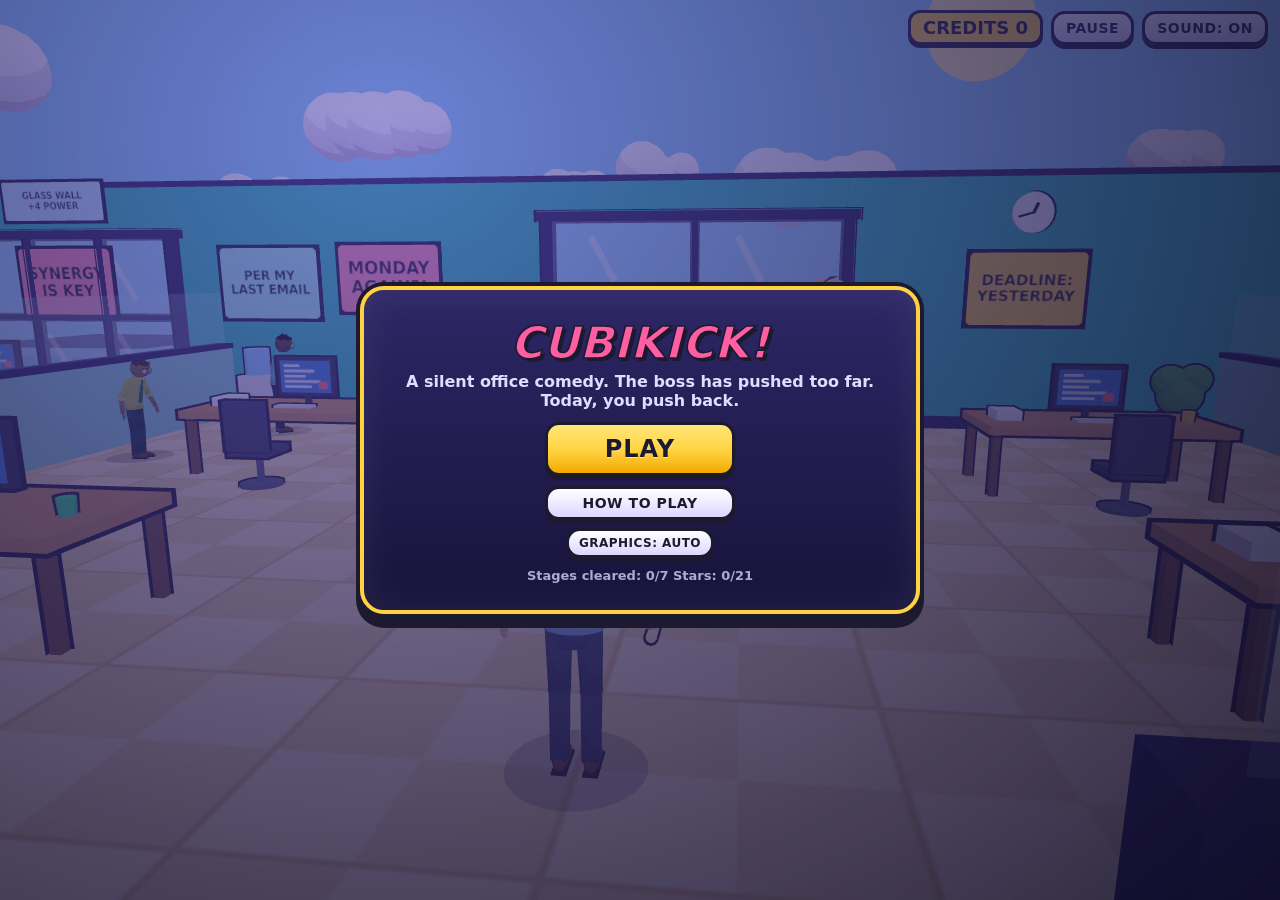
==== commit 917356cb: "Update update-test build (Phase C: crew chase and fight after a carry, far rooms, early carry) Co-Au" ====
--- a/docs/update-test/index.html
+++ b/docs/update-test/index.html
@@ -16,7 +16,7 @@
          blocking the first paint. Harmless anywhere else: the game checks for it and carries on without it. -->
     <script defer src="https://sdk.crazygames.com/crazygames-sdk-v3.js"></script>
     <style>html,body{background:#1d1a2f;height:100%;margin:0}#boot{z-index:50;color:#fffaf0;background:radial-gradient(circle at 50% 35%,#3a2f6e 0%,#1d1a2f 70%);flex-direction:column;justify-content:center;align-items:center;gap:14px;font-family:Trebuchet MS,Segoe UI,system-ui,sans-serif;transition:opacity .5s;display:flex;position:fixed;inset:0}#boot.done{opacity:0;pointer-events:none}.boot-logo{letter-spacing:.02em;color:#ff5fa2;-webkit-text-stroke:2px #1d1a2f;text-shadow:4px 4px #0e0c1a;font-size:clamp(32px,9vw,72px);font-weight:900}.boot-mug{background:#fffaf0;border:4px solid #0e0c1a;border-radius:6px 6px 20px 20px;width:54px;height:46px;animation:.7s ease-in-out infinite alternate boot-bob;position:relative}.boot-mug:after{content:"";border:4px solid #0e0c1a;border-left:0;border-radius:0 12px 12px 0;width:14px;height:18px;position:absolute;top:6px;right:-20px}.boot-mug:before{content:"";opacity:.8;background:#fffaf0;border-radius:8px;width:8px;height:14px;animation:1.2s ease-in infinite boot-steam;position:absolute;top:-22px;left:14px}@keyframes boot-bob{to{transform:translateY(-8px)rotate(-4deg)}}@keyframes boot-steam{0%{opacity:.9;transform:translateY(6px)}to{opacity:0;transform:translateY(-12px)}}.boot-bar{background:#0e0c1a;border:4px solid #fffaf0;border-radius:999px;width:min(340px,72vw);height:20px;overflow:hidden}.boot-fill{background:#ffd23f;width:4%;height:100%;transition:width .25s}.boot-pct{opacity:.9;font-size:14px;font-weight:800}.boot-tip{text-align:center;opacity:.85;max-width:min(420px,82vw);min-height:2.6em;font-size:15px;font-weight:700}</style>
-    <script type="module" crossorigin src="./assets/index-B0Ap9IOA.js"></script>
+    <script type="module" crossorigin src="./assets/index-Cvq6KVnV.js"></script>
     <link rel="stylesheet" crossorigin href="./assets/index-BixDbBWP.css">
   </head>
   <body>
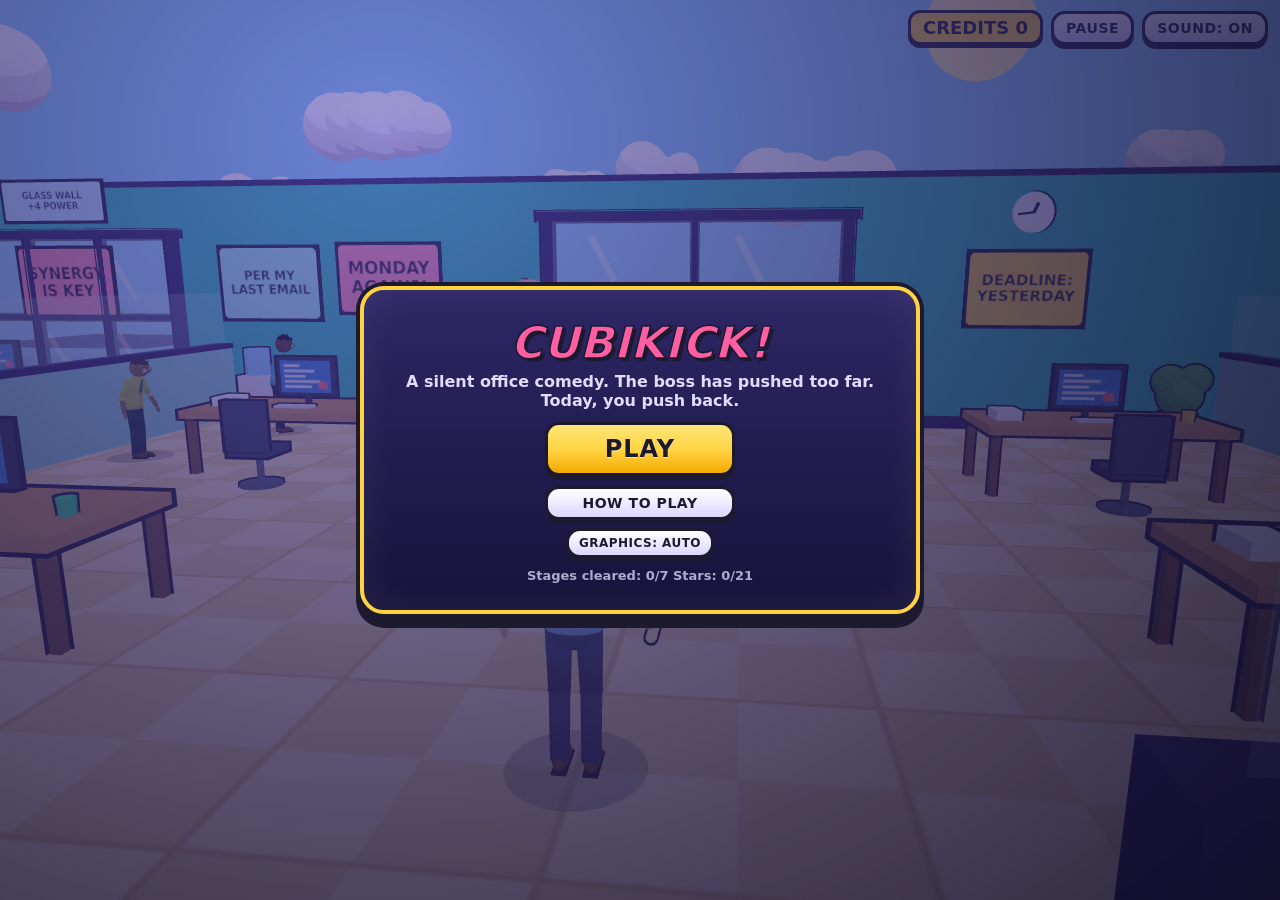
==== commit 169dcf5d: "Update update-test build (D1 part 1: crew pool per stage, KO stays down, crew-first slap/kick) Co-Au" ====
--- a/docs/update-test/index.html
+++ b/docs/update-test/index.html
@@ -16,7 +16,7 @@
          blocking the first paint. Harmless anywhere else: the game checks for it and carries on without it. -->
     <script defer src="https://sdk.crazygames.com/crazygames-sdk-v3.js"></script>
     <style>html,body{background:#1d1a2f;height:100%;margin:0}#boot{z-index:50;color:#fffaf0;background:radial-gradient(circle at 50% 35%,#3a2f6e 0%,#1d1a2f 70%);flex-direction:column;justify-content:center;align-items:center;gap:14px;font-family:Trebuchet MS,Segoe UI,system-ui,sans-serif;transition:opacity .5s;display:flex;position:fixed;inset:0}#boot.done{opacity:0;pointer-events:none}.boot-logo{letter-spacing:.02em;color:#ff5fa2;-webkit-text-stroke:2px #1d1a2f;text-shadow:4px 4px #0e0c1a;font-size:clamp(32px,9vw,72px);font-weight:900}.boot-mug{background:#fffaf0;border:4px solid #0e0c1a;border-radius:6px 6px 20px 20px;width:54px;height:46px;animation:.7s ease-in-out infinite alternate boot-bob;position:relative}.boot-mug:after{content:"";border:4px solid #0e0c1a;border-left:0;border-radius:0 12px 12px 0;width:14px;height:18px;position:absolute;top:6px;right:-20px}.boot-mug:before{content:"";opacity:.8;background:#fffaf0;border-radius:8px;width:8px;height:14px;animation:1.2s ease-in infinite boot-steam;position:absolute;top:-22px;left:14px}@keyframes boot-bob{to{transform:translateY(-8px)rotate(-4deg)}}@keyframes boot-steam{0%{opacity:.9;transform:translateY(6px)}to{opacity:0;transform:translateY(-12px)}}.boot-bar{background:#0e0c1a;border:4px solid #fffaf0;border-radius:999px;width:min(340px,72vw);height:20px;overflow:hidden}.boot-fill{background:#ffd23f;width:4%;height:100%;transition:width .25s}.boot-pct{opacity:.9;font-size:14px;font-weight:800}.boot-tip{text-align:center;opacity:.85;max-width:min(420px,82vw);min-height:2.6em;font-size:15px;font-weight:700}</style>
-    <script type="module" crossorigin src="./assets/index-Cvq6KVnV.js"></script>
+    <script type="module" crossorigin src="./assets/index-D4v3Yvyb.js"></script>
     <link rel="stylesheet" crossorigin href="./assets/index-BixDbBWP.css">
   </head>
   <body>
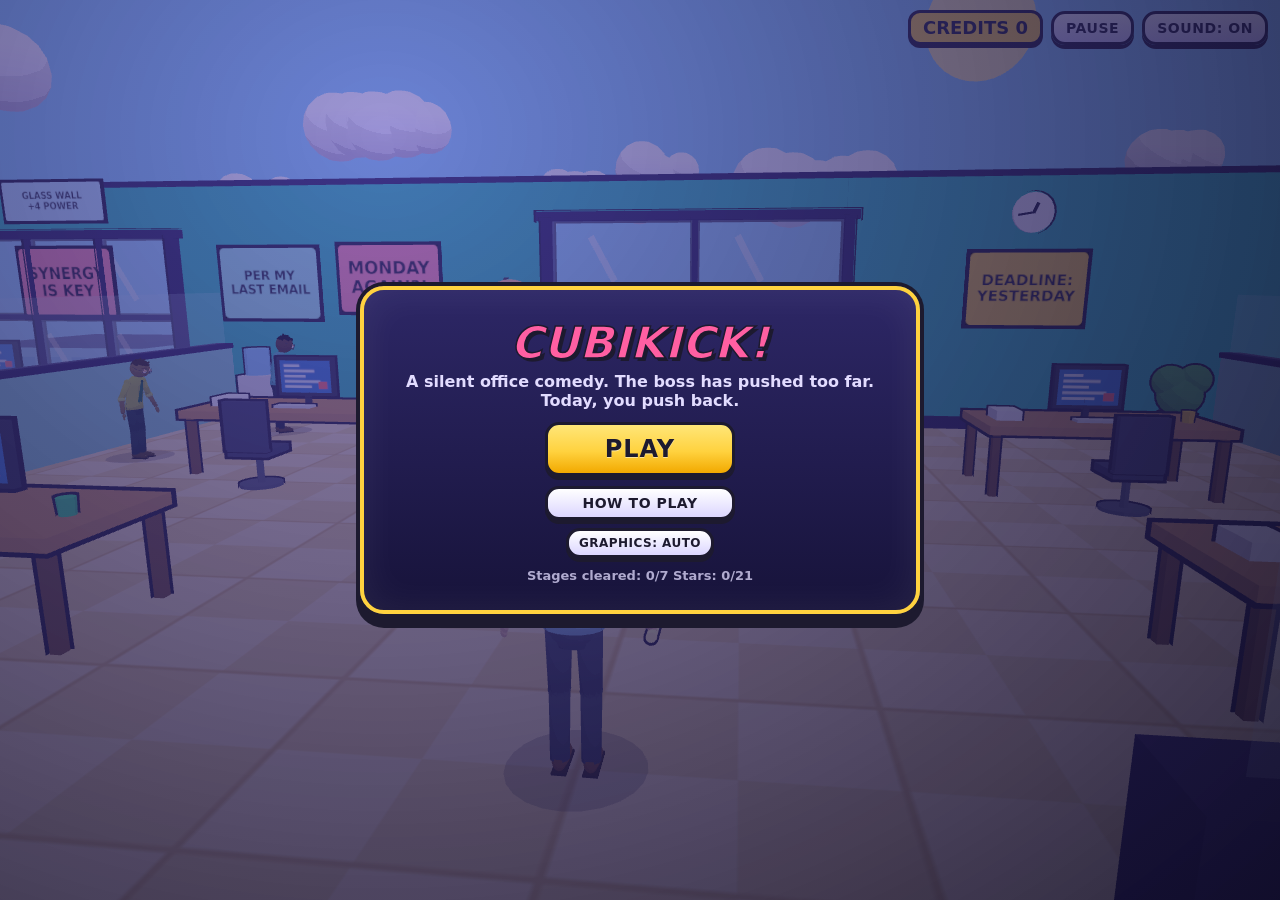
==== commit 33edcf35: "Update test: harder crew from Monday (4b71a80 + fd7b972)" ====
--- a/docs/update-test/index.html
+++ b/docs/update-test/index.html
@@ -16,7 +16,7 @@
          blocking the first paint. Harmless anywhere else: the game checks for it and carries on without it. -->
     <script defer src="https://sdk.crazygames.com/crazygames-sdk-v3.js"></script>
     <style>html,body{background:#1d1a2f;height:100%;margin:0}#boot{z-index:50;color:#fffaf0;background:radial-gradient(circle at 50% 35%,#3a2f6e 0%,#1d1a2f 70%);flex-direction:column;justify-content:center;align-items:center;gap:14px;font-family:Trebuchet MS,Segoe UI,system-ui,sans-serif;transition:opacity .5s;display:flex;position:fixed;inset:0}#boot.done{opacity:0;pointer-events:none}.boot-logo{letter-spacing:.02em;color:#ff5fa2;-webkit-text-stroke:2px #1d1a2f;text-shadow:4px 4px #0e0c1a;font-size:clamp(32px,9vw,72px);font-weight:900}.boot-mug{background:#fffaf0;border:4px solid #0e0c1a;border-radius:6px 6px 20px 20px;width:54px;height:46px;animation:.7s ease-in-out infinite alternate boot-bob;position:relative}.boot-mug:after{content:"";border:4px solid #0e0c1a;border-left:0;border-radius:0 12px 12px 0;width:14px;height:18px;position:absolute;top:6px;right:-20px}.boot-mug:before{content:"";opacity:.8;background:#fffaf0;border-radius:8px;width:8px;height:14px;animation:1.2s ease-in infinite boot-steam;position:absolute;top:-22px;left:14px}@keyframes boot-bob{to{transform:translateY(-8px)rotate(-4deg)}}@keyframes boot-steam{0%{opacity:.9;transform:translateY(6px)}to{opacity:0;transform:translateY(-12px)}}.boot-bar{background:#0e0c1a;border:4px solid #fffaf0;border-radius:999px;width:min(340px,72vw);height:20px;overflow:hidden}.boot-fill{background:#ffd23f;width:4%;height:100%;transition:width .25s}.boot-pct{opacity:.9;font-size:14px;font-weight:800}.boot-tip{text-align:center;opacity:.85;max-width:min(420px,82vw);min-height:2.6em;font-size:15px;font-weight:700}</style>
-    <script type="module" crossorigin src="./assets/index-D4v3Yvyb.js"></script>
+    <script type="module" crossorigin src="./assets/index-Ypun19Al.js"></script>
     <link rel="stylesheet" crossorigin href="./assets/index-BixDbBWP.css">
   </head>
   <body>
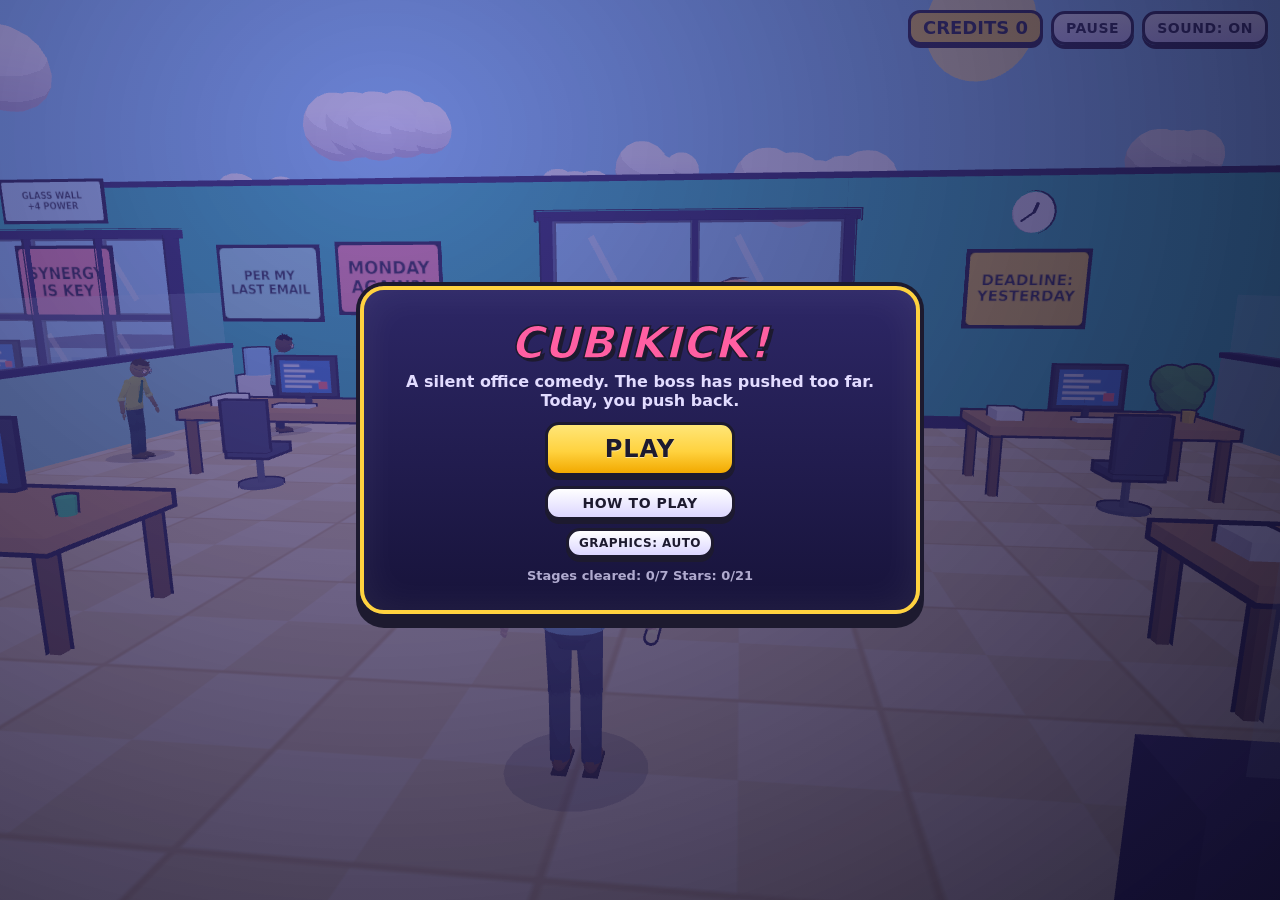
==== commit d2ee88b1: "Update test: smoother camera (a5c4d94) on top of harder crew Co-Authored-By: Claude Sonnet 5.5 <nore" ====
--- a/docs/update-test/index.html
+++ b/docs/update-test/index.html
@@ -16,7 +16,7 @@
          blocking the first paint. Harmless anywhere else: the game checks for it and carries on without it. -->
     <script defer src="https://sdk.crazygames.com/crazygames-sdk-v3.js"></script>
     <style>html,body{background:#1d1a2f;height:100%;margin:0}#boot{z-index:50;color:#fffaf0;background:radial-gradient(circle at 50% 35%,#3a2f6e 0%,#1d1a2f 70%);flex-direction:column;justify-content:center;align-items:center;gap:14px;font-family:Trebuchet MS,Segoe UI,system-ui,sans-serif;transition:opacity .5s;display:flex;position:fixed;inset:0}#boot.done{opacity:0;pointer-events:none}.boot-logo{letter-spacing:.02em;color:#ff5fa2;-webkit-text-stroke:2px #1d1a2f;text-shadow:4px 4px #0e0c1a;font-size:clamp(32px,9vw,72px);font-weight:900}.boot-mug{background:#fffaf0;border:4px solid #0e0c1a;border-radius:6px 6px 20px 20px;width:54px;height:46px;animation:.7s ease-in-out infinite alternate boot-bob;position:relative}.boot-mug:after{content:"";border:4px solid #0e0c1a;border-left:0;border-radius:0 12px 12px 0;width:14px;height:18px;position:absolute;top:6px;right:-20px}.boot-mug:before{content:"";opacity:.8;background:#fffaf0;border-radius:8px;width:8px;height:14px;animation:1.2s ease-in infinite boot-steam;position:absolute;top:-22px;left:14px}@keyframes boot-bob{to{transform:translateY(-8px)rotate(-4deg)}}@keyframes boot-steam{0%{opacity:.9;transform:translateY(6px)}to{opacity:0;transform:translateY(-12px)}}.boot-bar{background:#0e0c1a;border:4px solid #fffaf0;border-radius:999px;width:min(340px,72vw);height:20px;overflow:hidden}.boot-fill{background:#ffd23f;width:4%;height:100%;transition:width .25s}.boot-pct{opacity:.9;font-size:14px;font-weight:800}.boot-tip{text-align:center;opacity:.85;max-width:min(420px,82vw);min-height:2.6em;font-size:15px;font-weight:700}</style>
-    <script type="module" crossorigin src="./assets/index-Ypun19Al.js"></script>
+    <script type="module" crossorigin src="./assets/index-DoqxGCt-.js"></script>
     <link rel="stylesheet" crossorigin href="./assets/index-BixDbBWP.css">
   </head>
   <body>
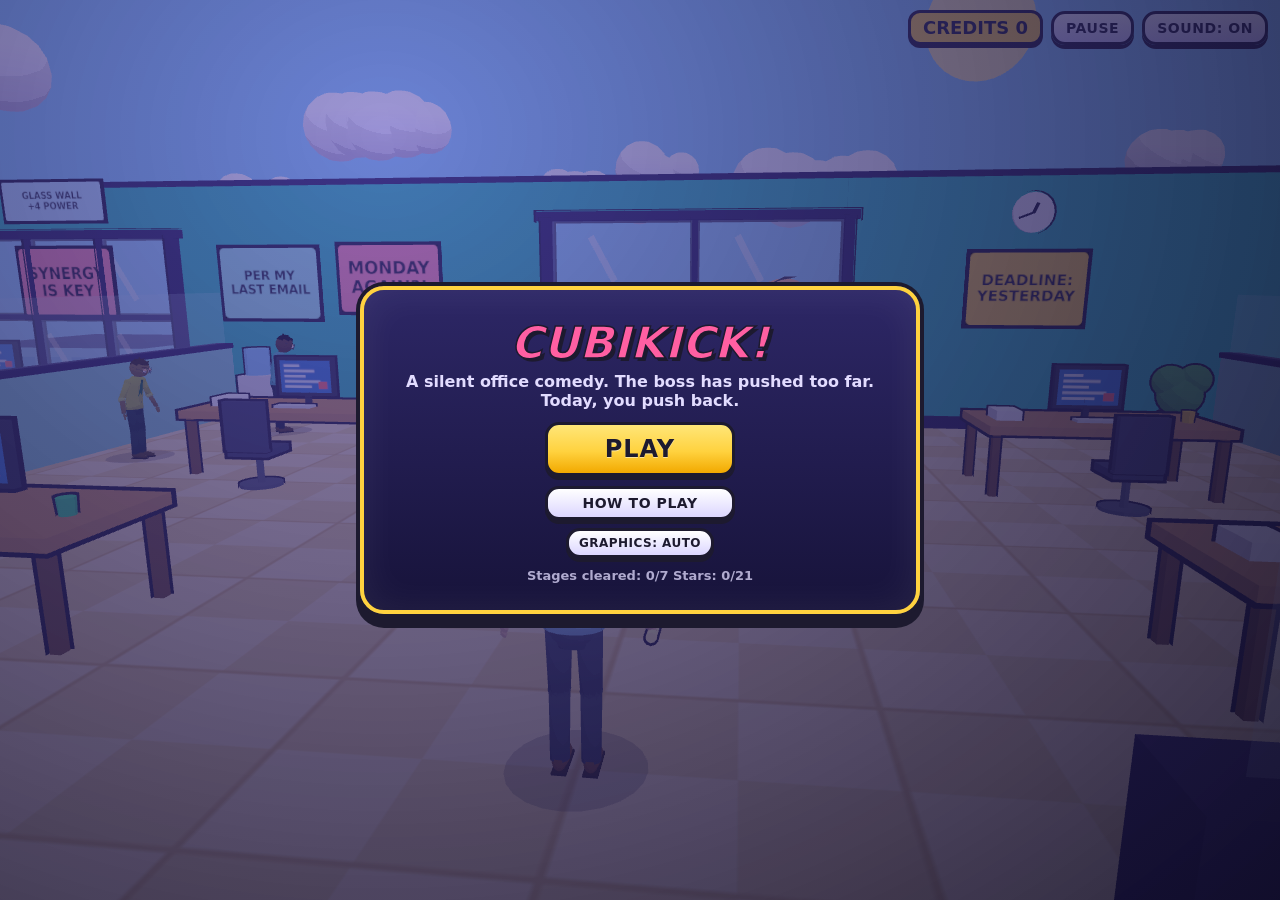
==== commit 1033c1a1: "Update test: crew members are solid (e506b05) Co-Authored-By: Claude Sonnet 5.5 <noreply@anthropic.c" ====
--- a/docs/update-test/index.html
+++ b/docs/update-test/index.html
@@ -16,7 +16,7 @@
          blocking the first paint. Harmless anywhere else: the game checks for it and carries on without it. -->
     <script defer src="https://sdk.crazygames.com/crazygames-sdk-v3.js"></script>
     <style>html,body{background:#1d1a2f;height:100%;margin:0}#boot{z-index:50;color:#fffaf0;background:radial-gradient(circle at 50% 35%,#3a2f6e 0%,#1d1a2f 70%);flex-direction:column;justify-content:center;align-items:center;gap:14px;font-family:Trebuchet MS,Segoe UI,system-ui,sans-serif;transition:opacity .5s;display:flex;position:fixed;inset:0}#boot.done{opacity:0;pointer-events:none}.boot-logo{letter-spacing:.02em;color:#ff5fa2;-webkit-text-stroke:2px #1d1a2f;text-shadow:4px 4px #0e0c1a;font-size:clamp(32px,9vw,72px);font-weight:900}.boot-mug{background:#fffaf0;border:4px solid #0e0c1a;border-radius:6px 6px 20px 20px;width:54px;height:46px;animation:.7s ease-in-out infinite alternate boot-bob;position:relative}.boot-mug:after{content:"";border:4px solid #0e0c1a;border-left:0;border-radius:0 12px 12px 0;width:14px;height:18px;position:absolute;top:6px;right:-20px}.boot-mug:before{content:"";opacity:.8;background:#fffaf0;border-radius:8px;width:8px;height:14px;animation:1.2s ease-in infinite boot-steam;position:absolute;top:-22px;left:14px}@keyframes boot-bob{to{transform:translateY(-8px)rotate(-4deg)}}@keyframes boot-steam{0%{opacity:.9;transform:translateY(6px)}to{opacity:0;transform:translateY(-12px)}}.boot-bar{background:#0e0c1a;border:4px solid #fffaf0;border-radius:999px;width:min(340px,72vw);height:20px;overflow:hidden}.boot-fill{background:#ffd23f;width:4%;height:100%;transition:width .25s}.boot-pct{opacity:.9;font-size:14px;font-weight:800}.boot-tip{text-align:center;opacity:.85;max-width:min(420px,82vw);min-height:2.6em;font-size:15px;font-weight:700}</style>
-    <script type="module" crossorigin src="./assets/index-DoqxGCt-.js"></script>
+    <script type="module" crossorigin src="./assets/index-Syx6NhW0.js"></script>
     <link rel="stylesheet" crossorigin href="./assets/index-BixDbBWP.css">
   </head>
   <body>
